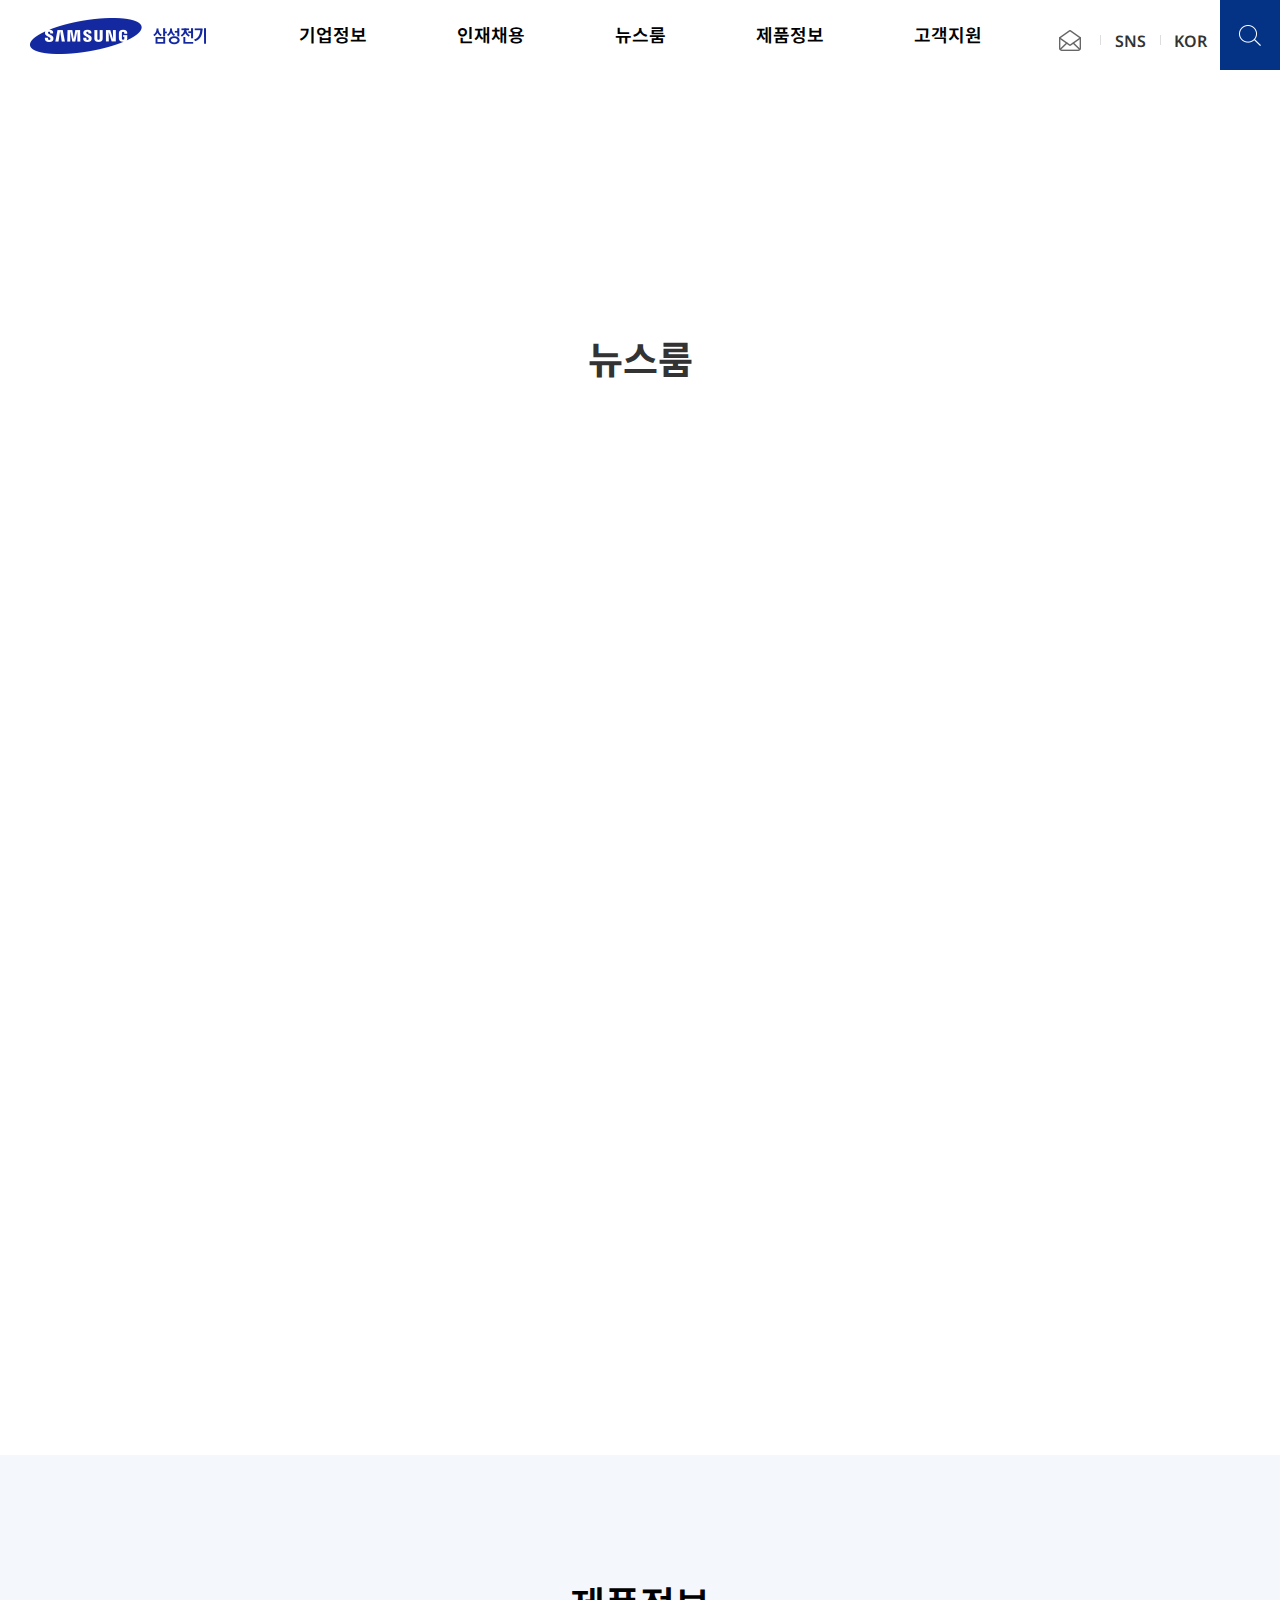
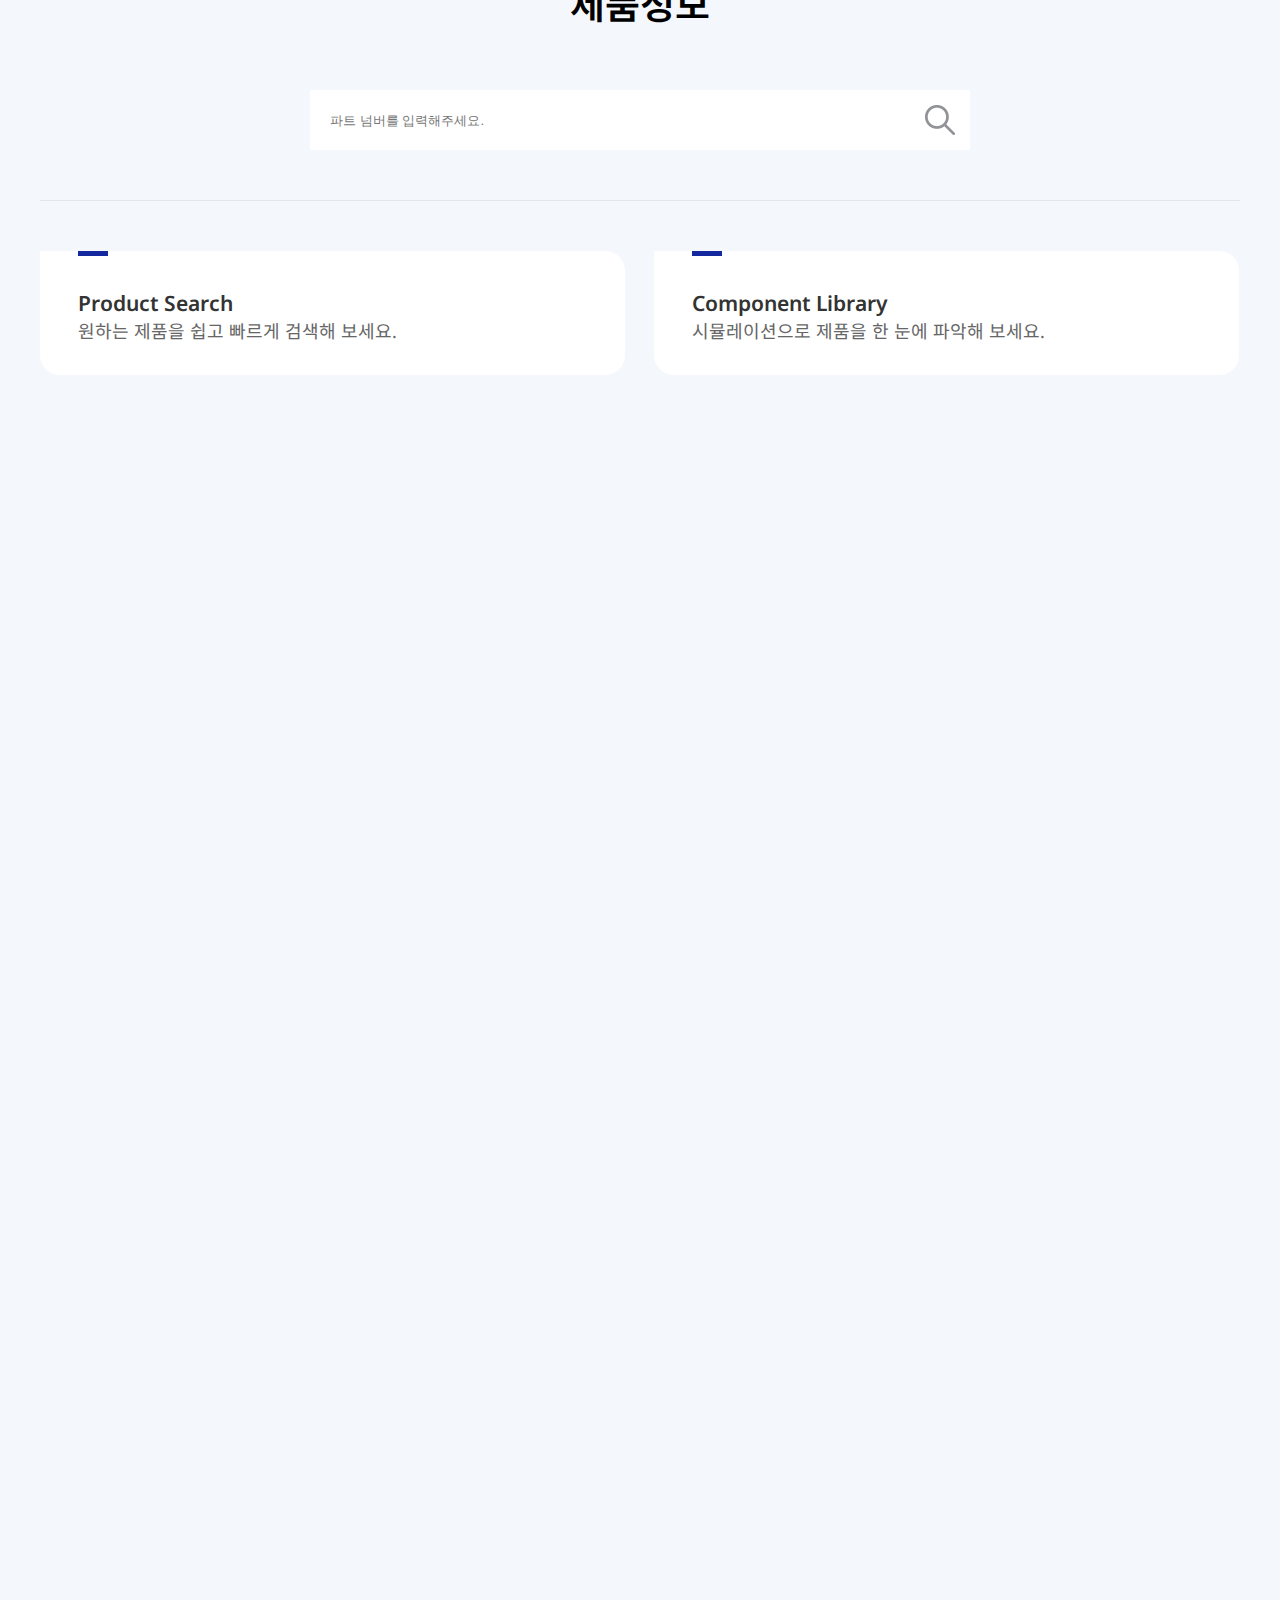
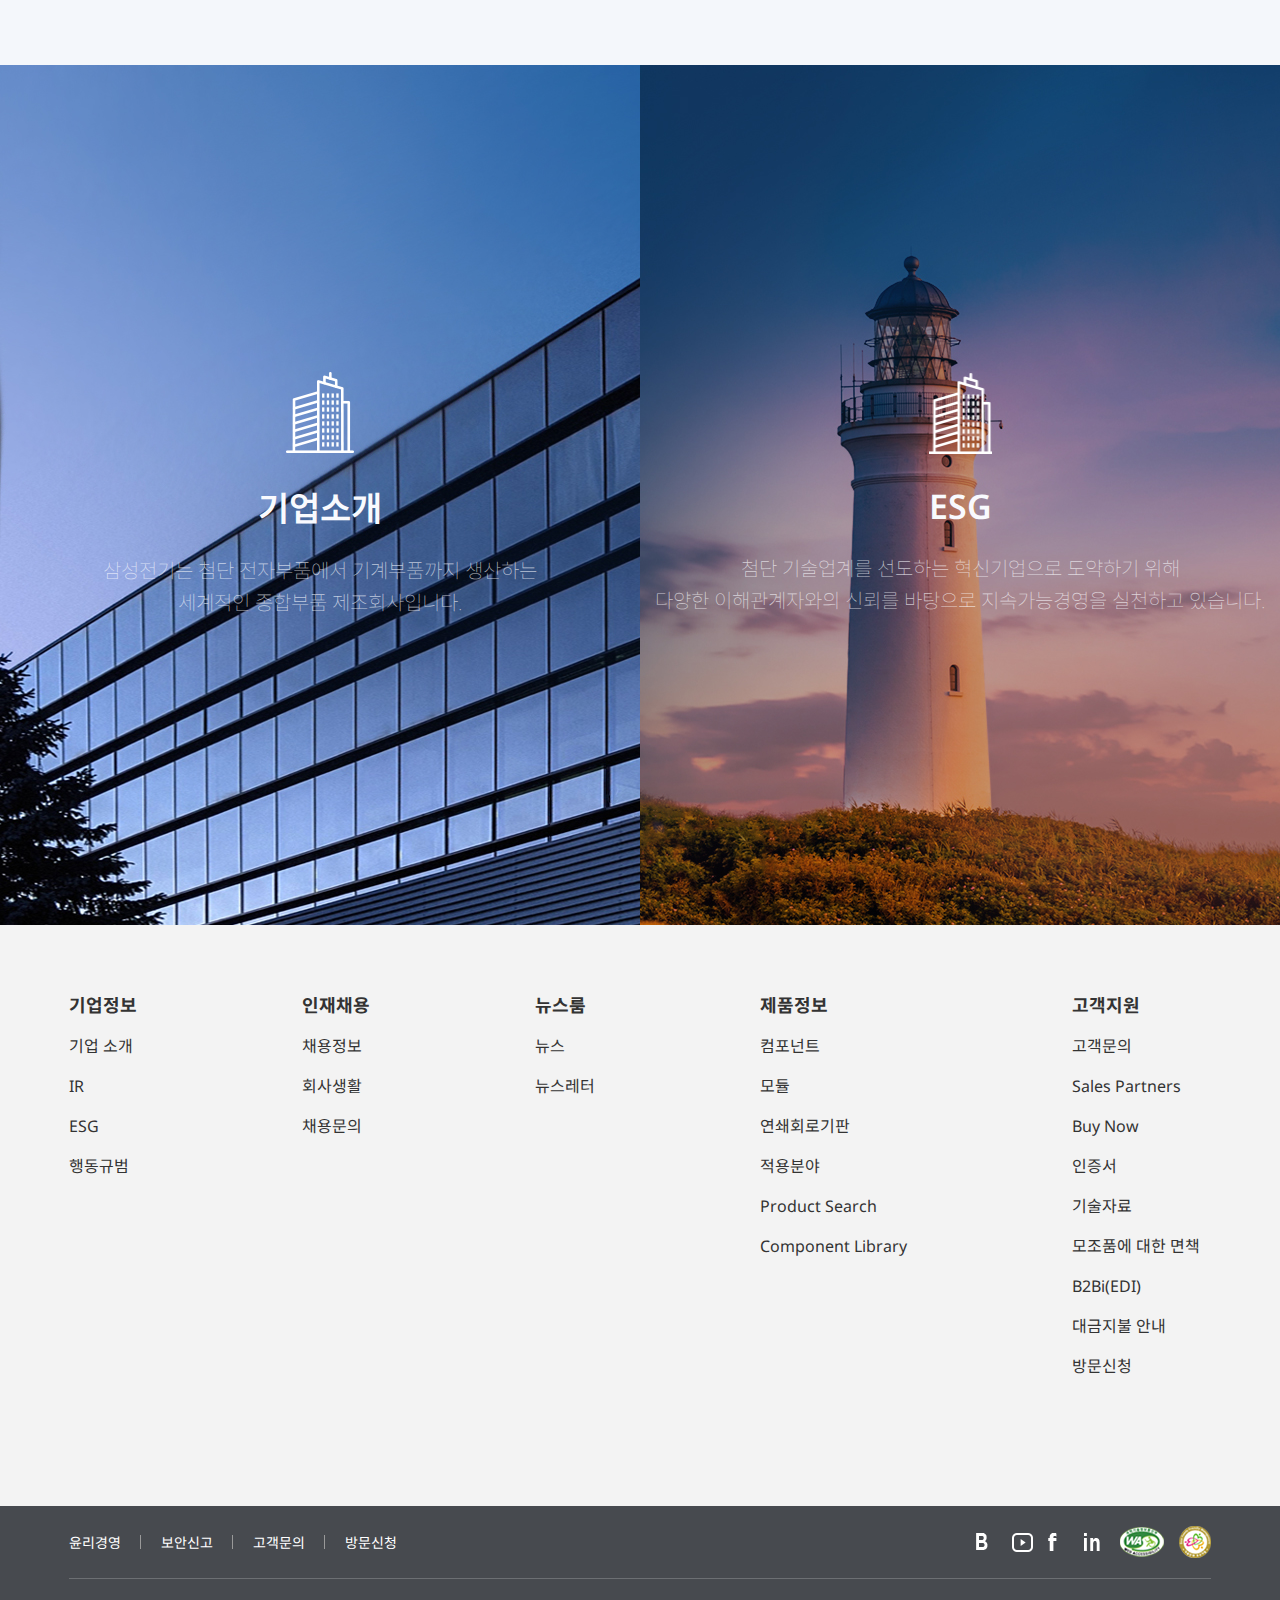
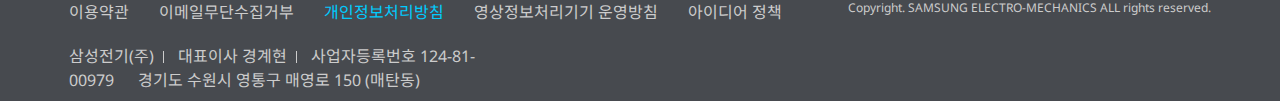
==== index.html @ fee3d800 "first commit" ====
<!DOCTYPE html>
<html lang="en">

<head>
  <meta charset="UTF-8" />
  <meta http-equiv="X-UA-Compatible" content="IE=edge" />
  <meta name="viewport" content="width=device-width, initial-scale=1.0" />
  <meta name="description" content="삼성전기 클론코딩" />
  <meta name="keywords" content="클론코딩한 삼성전기 회사 홈페이지, html,css,js를 사용하여 제작" />
  <meta name="author" content="이상현" />
  <title>삼성전기</title>
  <link rel="stylesheet" href="css/import.css" />
  <link rel="stylesheet" href="css/main.css" />

  <script defer src="js/main.js"></script>
</head>

<body>
  <!-- 본문바로가기 -->
  <div id="skipNavi"><a href="#container">본문바로가기</a></div>
  <!-- //본문바로가기 -->

  <!-- wrap -->
  <div id="wrap">
    <!-- header -->
    <header id="header">
      <!-- header_wrap, w:100% -->

    </header>
    <!-- //통합검색 -->
    <!-- //header -->
    <!-- main_visual -->
    <div class="main_visual">
      <h2 class="blind">메인 배너</h2>
      <ul class="slide_wrap">
        <li class="slide active">
          <video autoplay loop poster muted="images/main_video_thum1.jpg">
            <source src="video/main_video.mp4" type="video/mp4" />
          </video>
          <p>
            더 앞선 기술로<br />
            더 나은 세상을 열어갑니다<br />
            Small moves the world
          </p>
        </li>
      </ul>
    </div>
    <!-- //main_visual -->
    <!-- container -->
    <div id="container">
      <!-- content1 -->
      <div class="content1">
        <div class="content1_inner">
          <h2>뉴스룸</h2>
          <ul>
            <li>
              <a href="#">
                <div class="news_image">
                  <img src="images/imageView (1).png" alt="4월 뉴스레터 발행">
                </div>
                <div class="news_text">
                  <div class="top_text">
                    <i class="company">기업</i>
                    <span>2023.03.29</span>
                  </div>
                  <p class="bottom_text">
                    4월 뉴스레터 발행
                  </p>
                </div>
              </a>
            </li>

            <li>
              <a href="#">
                <div class="news_image">
                  <img src="images/imageView.jfif" alt="삼성 전기가 개발한 세계 최고 성능 2억 화소급 OIS 카메라 모듈">
                </div>
                <div class="news_text">
                  <div class="top_text">
                    <i class="product">제품</i>
                    <span>2023.03.28</span>
                  </div>
                  <p class="bottom_text">
                    2억화소 OIS카메라 모듈
                  </p>
                </div>
              </a>
            </li>

            <li>
              <a href="#">
                <div class="news_image">
                  <img src="images/imageView.png" alt="카메라모듈로 2023MWC를 유혹하다">
                </div>
                <div class="news_text">
                  <div class="top_text">
                    <i class="company">기업</i>
                    <span>2023.03.24</span>
                  </div>
                  <p class="bottom_text">
                    SEMWC 삼성전기 IN MWC
                  </p>
                </div>
              </a>
            </li>
          </ul>

          <div class="news_letter">
            <h3>뉴스레터</h3>
            <p>삼성전기의 주요 소식들을 신속하게 전해드립니다. </p>
            <div class="btn_wrap">
              <a href="#">뉴스레터 보기</a>
              <a href="#">뉴스레터 구독</a>
            </div>
          </div>

        </div>

        <div class="prhall">
          <a href="#">
            <div class="prhall_wrap">
              <span>OLINE</span>
              <h2>PR HALL</h2>
              <p class="prhall_history">모두에게 가치 있는 경험을 제공하기 위해 노력해온
                <br />
                삼성전기의 역사를 소개합니다.
              </p>

              <p class="prhall_image">
                <img src="images/img_prhall.png" alt="prhall 배경 이미지" />
              </p>
            </div>
          </a>
        </div>

      </div>
      <!-- //content1 -->
      <hr />
      <!-- content2 -->
      <div class="content2">
        <h2>제품정보</h2>
        <div class="content2_inner">
          <div class="product_srch">
            <form action="">
              <legend class="blind">파트넘버 검색</legend>
              <label class="blind" for="srch">파트넘버</label>
              <input type="search" id="product_srch" placeholder="파트 넘버를 입력해주세요.">
              <button></button>
            </form>
          </div>

          <div class="shortcut_wrap">
            <a href="#">
              <dl>
                <dt>Product Search</dt>
                <dd>원하는 제품을 쉽고 빠르게 검색해 보세요.</dd>
              </dl>
            </a>
            <a href="#">
              <dl>
                <dt>Component Library</dt>
                <dd>시뮬레이션으로 제품을 한 눈에 파악해 보세요.</dd>
              </dl>
            </a>
          </div>

          <ul>
            <li>
              <a href="#">
                <div class="product_image">
                  <img src="images/img_prd01.jpg" alt="">
                </div>
                <div class="product_txt">
                  <dl>
                    <dt>컴포넌트</dt>
                    <dd>
                      전자회로에서 신호의 흐름을 조절하는 Passive(수동)
                      <br />
                      부품입니다.
                    </dd>
                  </dl>
                  <span>
                    자세히 보기
                  </span>
                </div>
              </a>
            </li>

            <li>
              <a href="#">
                <div class="product_txt">
                  <dl>
                    <dt>모듈</dt>
                    <dd>
                      복수의 전자부품이나 기계부품 등으로 조립된
                      <br />
                      특정 기능을 가진 장치입니다.
                    </dd>
                  </dl>
                  <span>
                    자세히 보기
                  </span>
                </div>
                <div class="product_image">
                  <img src="images/img_prd02.jpg" alt="">
                </div>
              </a>
            </li>

            <li>
              <a href="#">
                <div class="product_image">
                  <img src="images/img_prd03.jpg" alt="">
                </div>
                <div class="product_txt">
                  <dl>
                    <dt>인쇄회로기판</dt>
                    <dd>
                      반도체, 수동소자 등 각종 전자부품을 상호 연결시켜
                      <br />
                      주는 역할을 합니다.
                    </dd>
                  </dl>
                  <span>
                    자세히 보기
                  </span>
                </div>
              </a>
            </li>
          </ul>
        </div>
      </div>

      <div class="content3">
        <div class="company_info">
          <a href="#">
            <div class="bg_img"></div>
            <dl>
              <dt>기업소개</dt>
              <dd>삼성전기는 첨단 전자부품에서 기계부품까지 생산하는
                <br />
                세계적인 종합부품 제조회사입니다.
            </dl>
          </a>
        </div>
        <div class="ESG">
          <a href="#">
            <div class="bg_img"></div>
            <dl>
              <dt>
                ESG
              </dt>
              <dd>
                첨단 기술업계를 선도하는 혁신기업으로 도약하기 위해
                <br />
                다양한 이해관계자와의 신뢰를 바탕으로 지속가능경영을 실천하고 있습니다.
              </dd>
            </dl>
          </a>
        </div>
      </div>
      <!-- //container -->

      <!-- sitemap -->
      <div class="sitemap">
        <ul>
          <li>
            <a href="#">기업정보</a>
            <ul>
              <li><a href="#">기업 소개</a></li>
              <li><a href="#">IR</a></li>
              <li><a href="#">ESG</a></li>
              <li><a href="#">행동규범</a></li>
            </ul>
          </li>
          <li>
            <a href="#">인재채용</a>
            <ul>
              <li><a href="#">채용정보</a></li>
              <li><a href="#">회사생활</a></li>
              <li><a href="#">채용문의</a></li>
            </ul>
          </li>
          <li>
            <a href="#">뉴스룸</a>
            <ul>
              <li><a href="#">뉴스</a></li>
              <li><a href="#">뉴스레터</a></li>
            </ul>
          </li>
          <li>
            <a href="#">제품정보</a>
            <ul>
              <li><a href="#">컴포넌트</a></li>
              <li><a href="#">모듈</a></li>
              <li><a href="#">연쇄회로기판</a></li>
              <li><a href="#">적용분야</a></li>
              <li><a href="#">Product Search</a></li>
              <li><a href="#">Component Library</a></li>
            </ul>
          </li>
          <li>
            <a href="#">고객지원</a>
            <ul>
              <li><a href="#">고객문의</a></li>
              <li><a href="#">Sales Partners</a></li>
              <li><a href="#">Buy Now</a></li>
              <li><a href="#">인증서</a></li>
              <li><a href="#">기술자료</a></li>
              <li><a href="#">모조품에 대한 면책</a></li>
              <li><a href="#">B2Bi(EDI)</a></li>
              <li><a href="#">대금지불 안내</a></li>
              <li><a href="#">방문신청</a></li>
            </ul>
          </li>
        </ul>
      </div>
      <!-- //sitemap -->
      <hr />

    </div>
    <!-- footer -->
    <footer id="footer">

    </footer>
    <!-- //footer -->
    <!-- //wrap -->
    <hr />

    <script>
      //AJAX의 최신 Fetch API 사용해서
      //html 문서안에서 다른 html문서불러오기
      //자바스크립트 비동기방식으로 async await
      async function fetchHtmlAsText(url) {
        const response = await fetch(url);
        return await response.text();
      }
      async function importPage(target) {
        document.querySelector('#' + target).innerHTML = await fetchHtmlAsText(target + '.html')
      }
      importPage('header');
      importPage('footer');
    </script>


</body>

</html>
---- css/import.css ----
@import url(reset.css);
@import url(header.css);
@import url(footer.css);
---- css/main.css ----
@import url(reset.css);
/* main.css */
@import url('https://fonts.googleapis.com/css2?family=Noto+Sans+KR&display=swap');
/* font-family: 'Noto Sans KR', ''sans-serif */
@import url('https://fonts.googleapis.com/css2?family=Noto+Sans&display=swap');
/* font-family: 'Noto Sans', ''sans-serif */

@import url('https://fonts.googleapis.com/css2?family=Noto+Sans+KR:wght@100&display=swap');


/* common */
body {
  font-size: 16px;
  font-family: 'Noto Sans', 'Noto Sans KR', Helvetica, sans-serif;
  color: #333;
}

a {
  text-decoration: none;
  color: #333;
}

a:hover {
  text-decoration: none;
  color: #333;
}

hr {
  display: none;
}

/* layout */
#wrap {
  width: 100%;
}

.main_visual {
  width: 100%;
  height: auto;
  float: left;
}

#container {
  width: 100%;
  float: left;
}

.content1 {
  width: 100%;
  height: 1235px;
  padding: 120px 0 0 0;
  box-sizing: border-box;
}

.content2 {
  background-color: #f4f7fb;
  padding: 120px 0 180px;
}

.content2::after {
  content: "";
  display: block;
  clear: both;
}


.content3 {
  display: flex;
  width: 100%;
  height: 860px;
  justify-content: space-between;
}

.sitemap {
  width: 100%;
  background: #f3f3f3;
  margin: 0 auto;
}

/* header */
/* 로고 */
h1.logo {
  position: absolute;
  left: 30px;
  top: 18px;
}

h1.logo>a {
  display: block;
  width: 176px;
  height: 36px;
  background: url(../images/logo.png) no-repeat 0 0;
  text-indent: -9999px;
  overflow: hidden;
}


/* main_visual */
ul.slide_wrap {
  width: 100%;
  min-width: 830px;
}

li.slide {
  z-index: 1;
  width: 100%;
}

li.slide>video {
  width: 100%;
  object-fit: cover;
}

li.slide>p {
  position: absolute;
  left: 10.2%;
  top: 50%;
  transform: translateY(-50%);
  font-size: 52px;
  color: #fff;
  text-align: center;
  line-height: 50px;
  font-weight: 400;
}

/* container */
/* -----------------------------------content1------------------------------ */
.content1>.content1_inner {
  position: relative;
  max-width: 1200px;
  margin: 0 auto;
  padding-bottom: 120px;
}

.content1>.content1_inner>h2 {
  margin-bottom: 60px;
  font-size: 38px;
  font-weight: bold;
  text-align: center;
  line-height: 1;
}

.content1>.content1_inner>ul {
  display: flex;
  width: 100%;
  justify-content: space-between;
  align-items: center;
  margin-bottom: 85px;
  transform: translateY(50%);
  opacity: 0;
  transition: all 0.5s linear 0s;
}

.content1>.content1_inner>ul.on {
  transform: translateY(0%);
  opacity: 1;
}

.content1>.content1_inner>ul>li {
  width: 360px;
  height: 340px;
  border-bottom: 3px solid transparent;
  box-shadow: 25px 20px 35px transparent;
  transition: all 0.3s ease-in-out 0s;
}

.content1>.content1_inner>ul>li:hover {
  border-bottom: 3px solid #043285;
  box-shadow: 25px 20px 35px rgb(4 50 133 / 10%);
}

.content1>.content1_inner>ul>li>a,
.content1>.content1_inner>ul>li>a>.news_image,
.content1>.content1_inner>ul>li>a>.news_image img {
  width: 100%;
  height: 203px;
}

.news_text {
  width: 100%;
  padding: 15px 20px;
  box-sizing: border-box;
}

.top_text {
  font-size: 16px;
}

.top_text>i {
  position: relative;
  padding-right: 10px;
  margin-right: 6px;
  font-style: normal;
  font-weight: 600;
}

.top_text>i::after {
  content: "";
  position: absolute;
  top: 50%;
  right: 0;
  transform: translateY(-50%);
  display: block;
  width: 2px;
  height: 15px;
  background: #ccc;
}

.top_text>i.company {
  color: #003399;
}

.top_text>i.product {
  color: #327f2e;
}

.top_text>span {
  color: #999;
}

p.bottom_text {
  line-height: 1.3;
  text-overflow: ellipsis;
  font-size: 23px;
  word-break: break-all;
  margin-top: 10px;
  font-weight: bold;
}

.news_letter {
  width: 100%;
  height: 180px;
  background: #f4f7fb url(../images/bg_newsletter.jpg) no-repeat 35px 40px;
  padding: 50px 0 0 230px;
  box-sizing: border-box;
  transform: translateY(50%);
  opacity: 0;
  transition: all 0.5s linear 0s;
}

.news_letter.on {
  transform: translateY(0%);
  opacity: 1;
}

.news_letter h3 {
  font-size: 28px;
  font-weight: 600;
  color: #000;
}

.news_letter p {
  font-size: 18px;
  color: #666;
  display: inline-block;
  vertical-align: middle;
}

.btn_wrap {
  display: inline-block;
  margin-left: 115px;
}

.btn_wrap a {
  position: relative;
  display: inline-block;
  width: 160px;
  height: 45px;
  background-color: #fff;
  line-height: 45px;
  text-align: center;
  color: #666;
}

.btn_wrap a::after {
  content: "";
  position: absolute;
  top: 50%;
  right: 15px;
  transform: translateY(-50%);
  display: block;
  width: 5px;
  height: 9px;
  background: url(../images/btn_arrow_ico_g.png) no-repeat 0 0;
}

.btn_wrap a:first-of-type {
  margin-right: 15px;
}

.prhall {
  position: relative;
  width: 100%;
  height: 290px;
  background: url(../images/bg_prhall.jpg) no-repeat 0 0;
  background-size: cover;
  overflow: hidden;
  transform: translateY(50%);
  opacity: 0;
  transition: all 0.5s linear 0s;
}

.prhall.on {
  transform: translateY(0%);
  opacity: 1;
}

.prhall a {
  display: block;
  width: 100%;
  height: 100%;
  padding-top: 100px;
  box-sizing: border-box;

}

.prhall>a>.prhall_wrap {
  width: 1200px;
  margin: 0 auto;
}

.prhall>a>.prhall_wrap>span {
  display: block;
  width: 100%;
  font-size: 22px;
  letter-spacing: 2px;
  font-weight: 600;
  color: rgba(255, 255, 255, 0.7);
}

.prhall>a>.prhall_wrap>h2 {
  display: inline-block;
  vertical-align: middle;
  font-size: 64px;
  letter-spacing: 2px;
  color: #fff;
  line-height: 1;
  margin-right: 10px;
}

.prhall>a>.prhall_wrap>.prhall_history {
  position: relative;
  display: inline-block;
  vertical-align: middle;
  padding-left: 250px;
  font-size: 18px;
  color: rgba(255, 255, 255, 0.7);
}

.prhall>a>.prhall_wrap>.prhall_history::before {
  content: "";
  position: absolute;
  top: 50%;
  left: 0;
  transform: translateY(-50%);
  width: 230px;
  height: 1px;
  background: #ccc;
}

.prhall>a>.prhall_wrap>.prhall_image {
  width: 45%;
  position: absolute;
  top: 0;
  right: 0;
}

.prhall>a>.prhall_wrap>.prhall_image>img {

  transform: translateY(20%);
  opacity: 0;
  transition: all 0.5s linear 0.3s;
}

.prhall>a>.prhall_wrap>.prhall_image>img.on {
  transform: translateY(0%);
  opacity: 1;
}

/* content2 */
.content2>h2 {
  width: 100%;
  text-align: center;
  margin-bottom: 60px;
  font-size: 38px;
  font-weight: 600;
  color: #000;
}

.content2_inner {
  position: relative;
  width: 1200px;
  margin: 0 auto;
}

.content2_inner>.product_srch {
  display: flex;
  justify-content: center;
  width: 100%;

}

.content2_inner>.product_srch>form {
  position: relative;
  width: 660px;
  height: 60px;
}

.content2_inner>.product_srch>form>input {
  width: 600px;
  height: 60px;
  padding: 0 20px;
  outline: none;
  border: none;
}

.content2_inner>.product_srch>form>button {
  text-indent: -9999px;
  font-size: 0;
  position: absolute;
  top: 0;
  right: 0;
  width: 60px;
  height: 60px;
  cursor: pointer;
  background: #fff url(../images/ico_search.png) no-repeat center;
  outline: none;
  border: none;
}

.shortcut_wrap {
  padding-top: 50px;
  margin-top: 50px;
  border-top: 1px solid #e4e6ea;
}

.shortcut_wrap:after {
  content: "";
  display: block;
  clear: both;
}

.shortcut_wrap>a {
  position: relative;
  display: block;
  float: left;
  width: 585px;
  height: 124px;
  padding: 38px 0 0 38px;
  box-sizing: border-box;
  background-color: #fff;
  border-radius: 0 20px 20px 20px;
}

.shortcut_wrap>a:nth-of-type(1) {
  margin-right: 29px;
}

.shortcut_wrap>a::before {
  content: "";
  position: absolute;
  top: 0;
  left: 38px;
  display: block;
  background: #1428a0;
  width: 30px;
  height: 5px;
}

.shortcut_wrap>a dt {
  font-size: 21px;
  font-weight: 600;
  color: #333;
}

.shortcut_wrap>a dd {
  font-size: 18px;
  color: #666;
}

.content2_inner>ul {
  width: 100%;
  margin-top: 60px;
}

.content2_inner>ul li {
  width: 100%;
  height: 350px;
}

.content2_inner>ul li>a {
  display: block;
}

.product_image,
.product_txt {
  width: 50%;
  height: 100%;
  float: left;
  overflow: hidden;
}

.product_image {
  position: relative;
  transition: all 0.5s linear 0s;
}

.product_image img {
  transition: all 0.3s linear 0s;
}

.product_txt {
  padding: 55px 0 0 60px;
  box-sizing: border-box;
  transition: all 0.5s linear 0.3s;
}

.content2_inner>ul li:nth-of-type(odd) .product_image {
  opacity: 0;
  transform: translate(-50%);
}

.content2_inner>ul li:nth-of-type(odd) .product_txt {
  opacity: 0;
}


.content2_inner>ul li:nth-of-type(odd).on .product_image {
  opacity: 1;
  transform: translate(0%);
}

.content2_inner>ul li:nth-of-type(odd).on .product_txt {
  opacity: 1;
}

.content2_inner>ul li:nth-of-type(even) .product_image {
  opacity: 0;
  transform: translate(50%);
}

.content2_inner>ul li:nth-of-type(even) .product_txt {
  opacity: 0;
}

.content2_inner>ul li:nth-of-type(even).on .product_image {
  opacity: 1;
  transform: translate(0%);
}

.content2_inner>ul li:nth-of-type(even).on .product_txt {
  opacity: 1;
}

.product_txt dt {
  font-size: 28px;
  padding-top: 60px;
  font-weight: 600;
}

.product_txt dd {
  font-size: 18px;
  line-height: 1.55;
  color: #666;
}

.content2_inner>ul>li:nth-child(1) .product_txt dt {
  background: url(../images/ico_prd01.png) no-repeat 0 0;
}

.content2_inner>ul>li:nth-child(2) .product_txt dt {
  background: url(../images/ico_prd02.png) no-repeat 0 0;
}

.content2_inner>ul>li:nth-child(3) .product_txt dt {
  background: url(../images/ico_prd03.png) no-repeat 0 0;
}

.product_txt span {
  display: block;
  width: 160px;
  height: 45px;
  line-height: 45px;
  margin-top: 40px;
  text-align: center;
  background-color: #fff;
  color: #333;
  transition: all 0.3s linear 0s;
}

.content2_inner>ul li:hover img {
  transform: scale(1.2);
}

.content2_inner>ul li:hover span {
  background-color: #043285;
  color: #fff;
}

.content3>div {
  width: 50%;
  height: 100%;
  overflow: hidden;
}

.content3>div>a {
  position: relative;
  display: block;
  width: 100%;
  height: 100%;
}

.content3>div>a::after {
  content: "";
  opacity: 0;
  position: absolute;
  top: 0;
  left: 0;
  display: block;
  width: 100%;
  height: 100%;
  background: #000;
  transition: all 0.3s linear 0s;
}


.content3>div>a>.bg_img {
  position: absolute;
  width: 100%;
  height: 100%;
  transition: all 0.3s linear 0s;
}

.content3>div:nth-of-type(1)>a>.bg_img {
  background: url(../images/img_company01.jpg) no-repeat 0 0;
  background-size: cover;
}

.content3>div:nth-of-type(2)>a>.bg_img {
  background: url(../images/img_company02.jpg) no-repeat 0 0;
  background-size: cover;
}

.content3>div:hover .bg_img {
  transform: scale(1.1);
}

.content3>div>a:hover:after {
  opacity: 0.3;
}

.content3>div>a>dl {
  z-index: 5;
  position: relative;
  display: flex;
  flex-direction: column;
  justify-content: center;
  align-items: center;
  width: 100%;
  height: 100%;
}

.content3>div>a>dl>dt {
  color: #f9fafe;
  font-size: 34px;
  font-weight: 600;
  padding-top: 110px;
}

.content3>.company_info>a>dl>dt {
  background: url(../images/ico_company01.png) no-repeat center top;
}

.content3>.ESG>a>dl>dt {
  background: url(../images/ico_company01.png) no-repeat center top;
}

.content3>div>a>dl>dd {
  font-size: 20px;
  color: rgba(249, 250, 254, .7);
  line-height: 1.6;
  margin-top: 24px;
  text-align: center;
  font-weight: 100;
}

/* sitemap */

.sitemap>ul {
  width: 1142px;
  margin: 0 auto;
  padding: 60px 0 120px;
}

.sitemap>ul::after {
  content: "";
  display: block;
  clear: both;
}

.sitemap>ul>li {
  float: left;
  margin-right: 165px;
  line-height: 40px;
}

.sitemap>ul>li:last-child {
  margin-right: 0;
}

.sitemap>ul>li>a {
  color: #333;
  font-size: 18px;
  font-weight: bold;
}
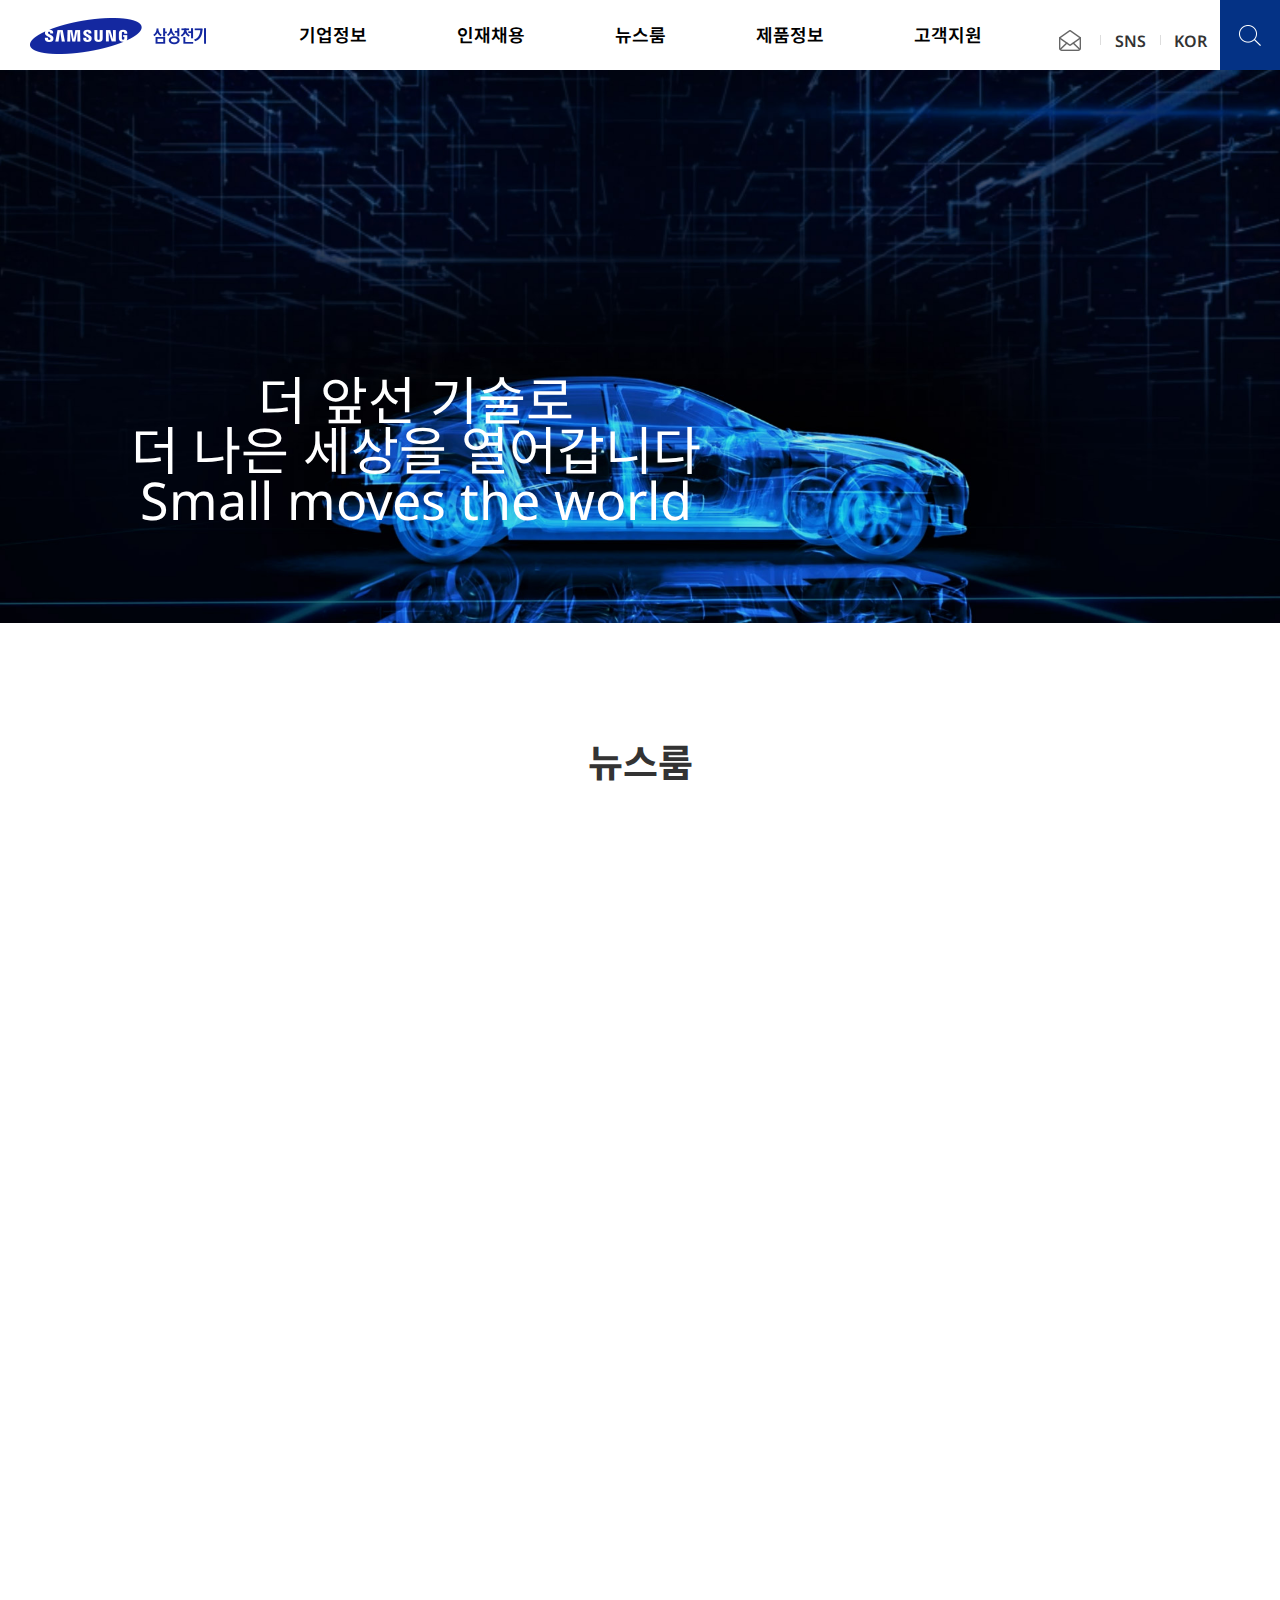
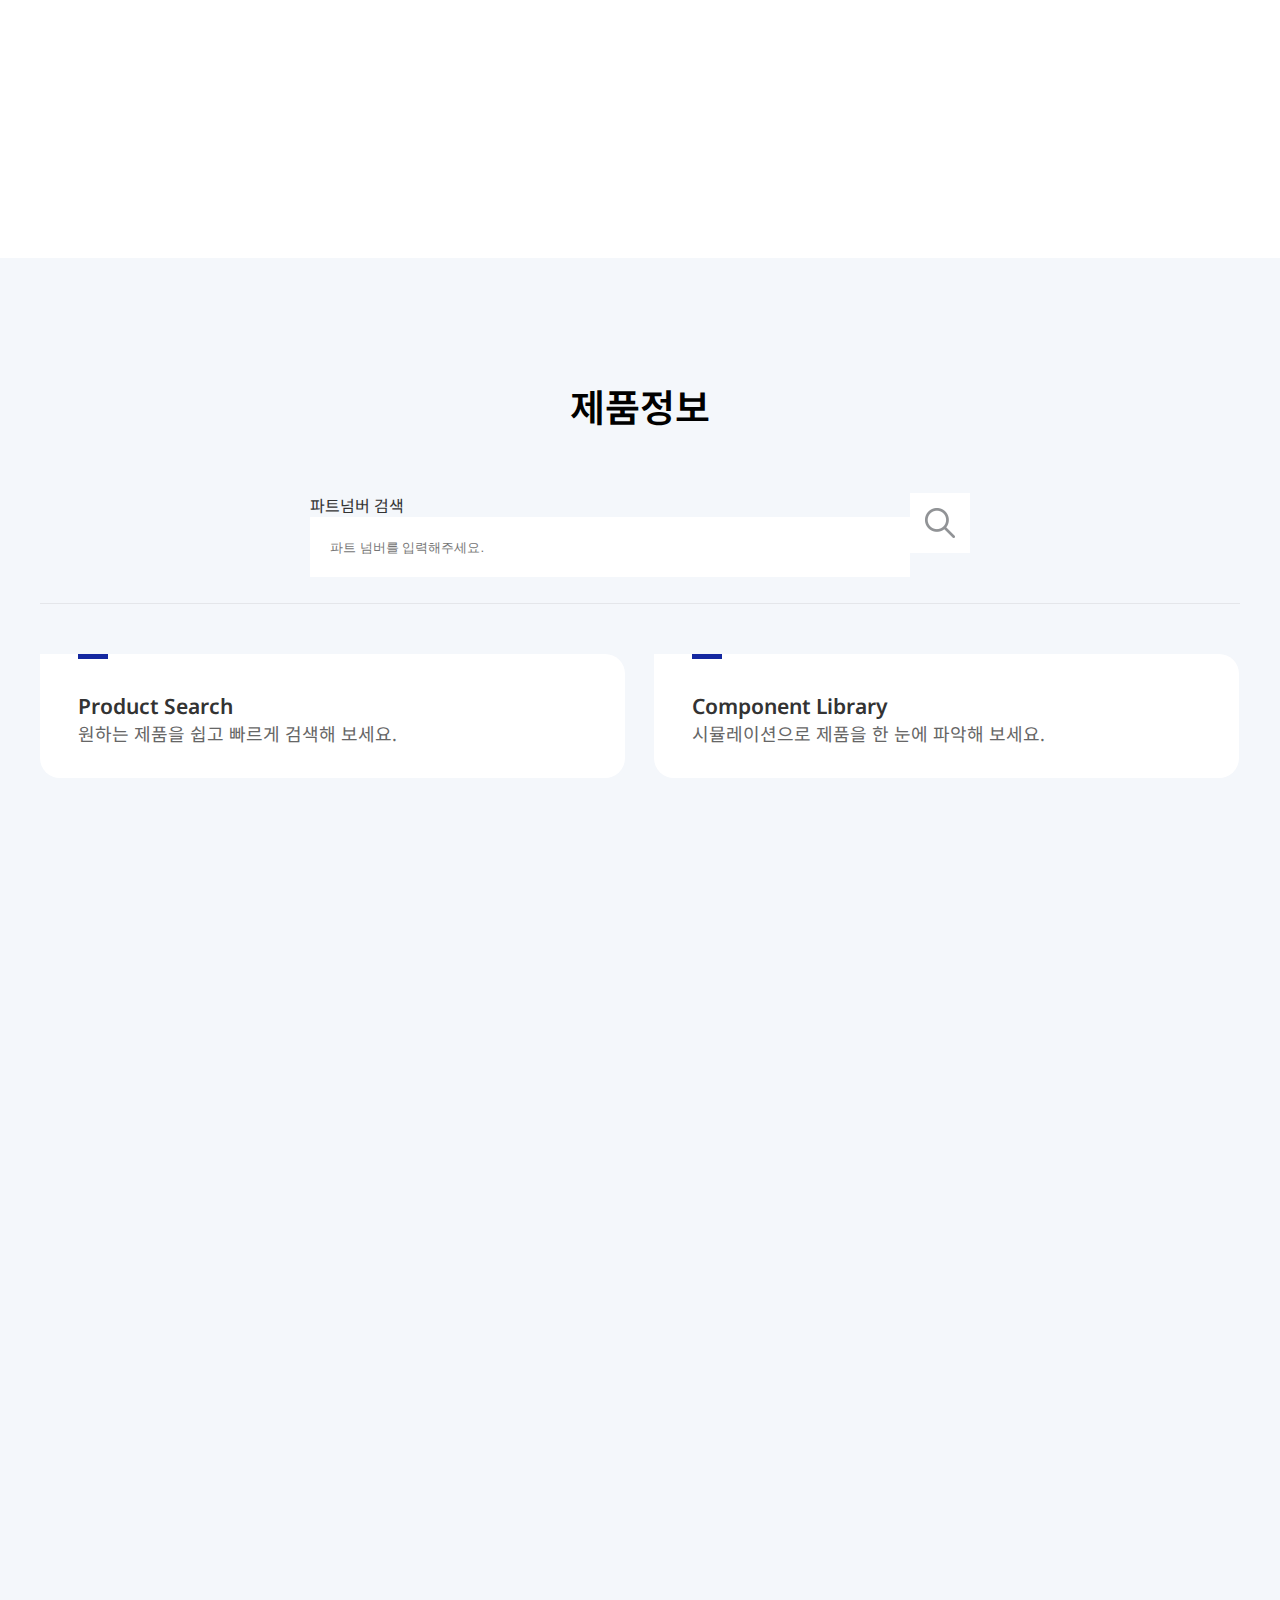
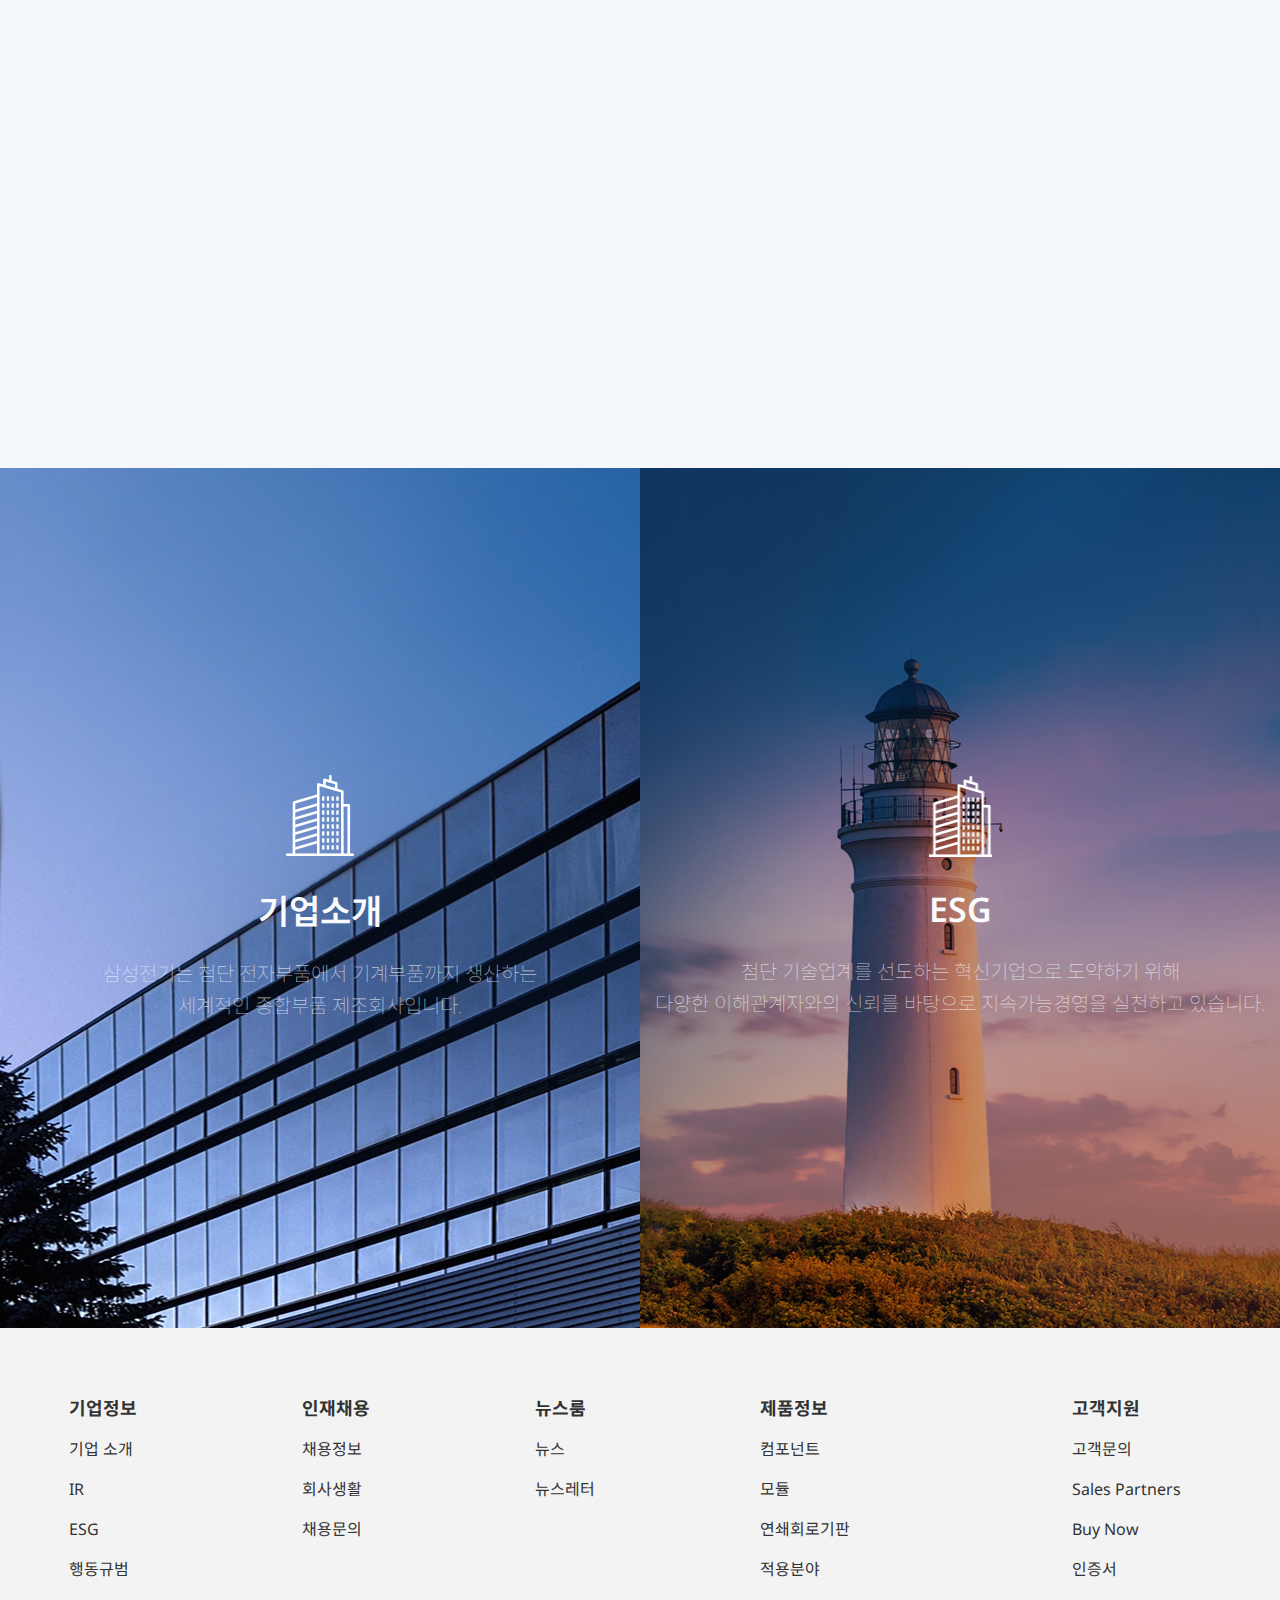
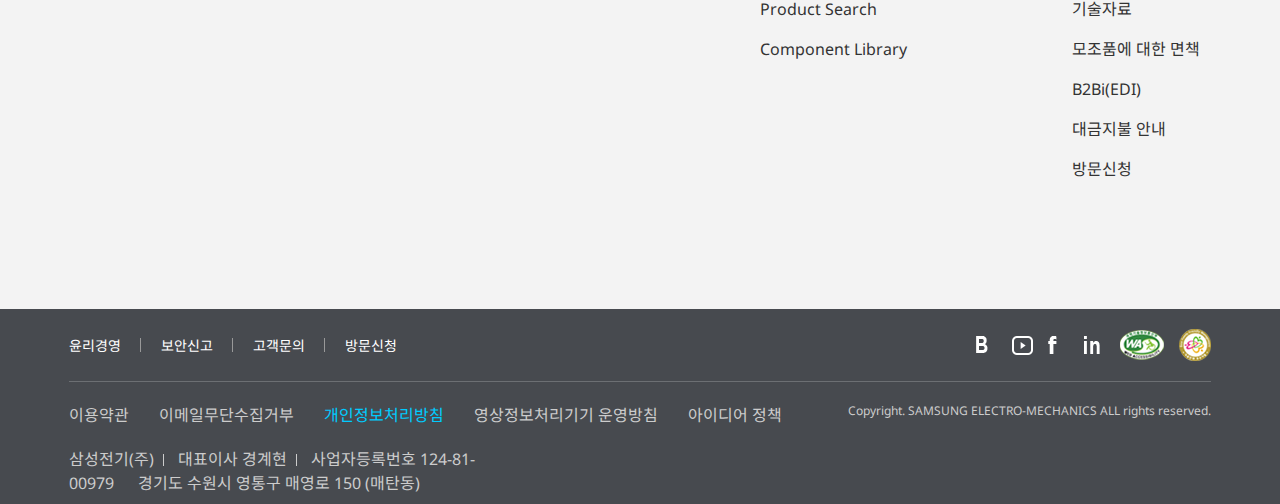
==== commit 6e57e546: "first fix" ====
--- a/index.html
+++ b/index.html
@@ -34,7 +34,7 @@
       <h2 class="blind">메인 배너</h2>
       <ul class="slide_wrap">
         <li class="slide active">
-          <video autoplay loop poster muted="images/main_video_thum1.jpg">
+          <video autoplay loop poster="images/main_video_thum1.jpg" muted>
             <source src="video/main_video.mp4" type="video/mp4" />
           </video>
           <p>
@@ -56,7 +56,7 @@
             <li>
               <a href="#">
                 <div class="news_image">
-                  <img src="images/imageView (1).png" alt="4월 뉴스레터 발행">
+                  <img src="images/imageView(1).png" alt="4월 뉴스레터 발행">
                 </div>
                 <div class="news_text">
                   <div class="top_text">
@@ -141,9 +141,9 @@
         <h2>제품정보</h2>
         <div class="content2_inner">
           <div class="product_srch">
-            <form action="">
-              <legend class="blind">파트넘버 검색</legend>
-              <label class="blind" for="srch">파트넘버</label>
+            <form action="post">
+              <legend>파트넘버 검색</legend>
+              <label class="blind" for="product_srch">파트넘버</label>
               <input type="search" id="product_srch" placeholder="파트 넘버를 입력해주세요.">
               <button></button>
             </form>
@@ -326,21 +326,21 @@
     <!-- //footer -->
     <!-- //wrap -->
     <hr />
-
-    <script>
-      //AJAX의 최신 Fetch API 사용해서
-      //html 문서안에서 다른 html문서불러오기
-      //자바스크립트 비동기방식으로 async await
-      async function fetchHtmlAsText(url) {
-        const response = await fetch(url);
-        return await response.text();
-      }
-      async function importPage(target) {
-        document.querySelector('#' + target).innerHTML = await fetchHtmlAsText(target + '.html')
-      }
-      importPage('header');
-      importPage('footer');
-    </script>
+  </div>
+  <script>
+    //AJAX의 최신 Fetch API 사용해서
+    //html 문서안에서 다른 html문서불러오기
+    //자바스크립트 비동기방식으로 async await
+    async function fetchHtmlAsText(url) {
+      const response = await fetch(url);
+      return await response.text();
+    }
+    async function importPage(target) {
+      document.querySelector('#' + target).innerHTML = await fetchHtmlAsText(target + '.html')
+    }
+    importPage('header');
+    importPage('footer');
+  </script>
 
 
 </body>
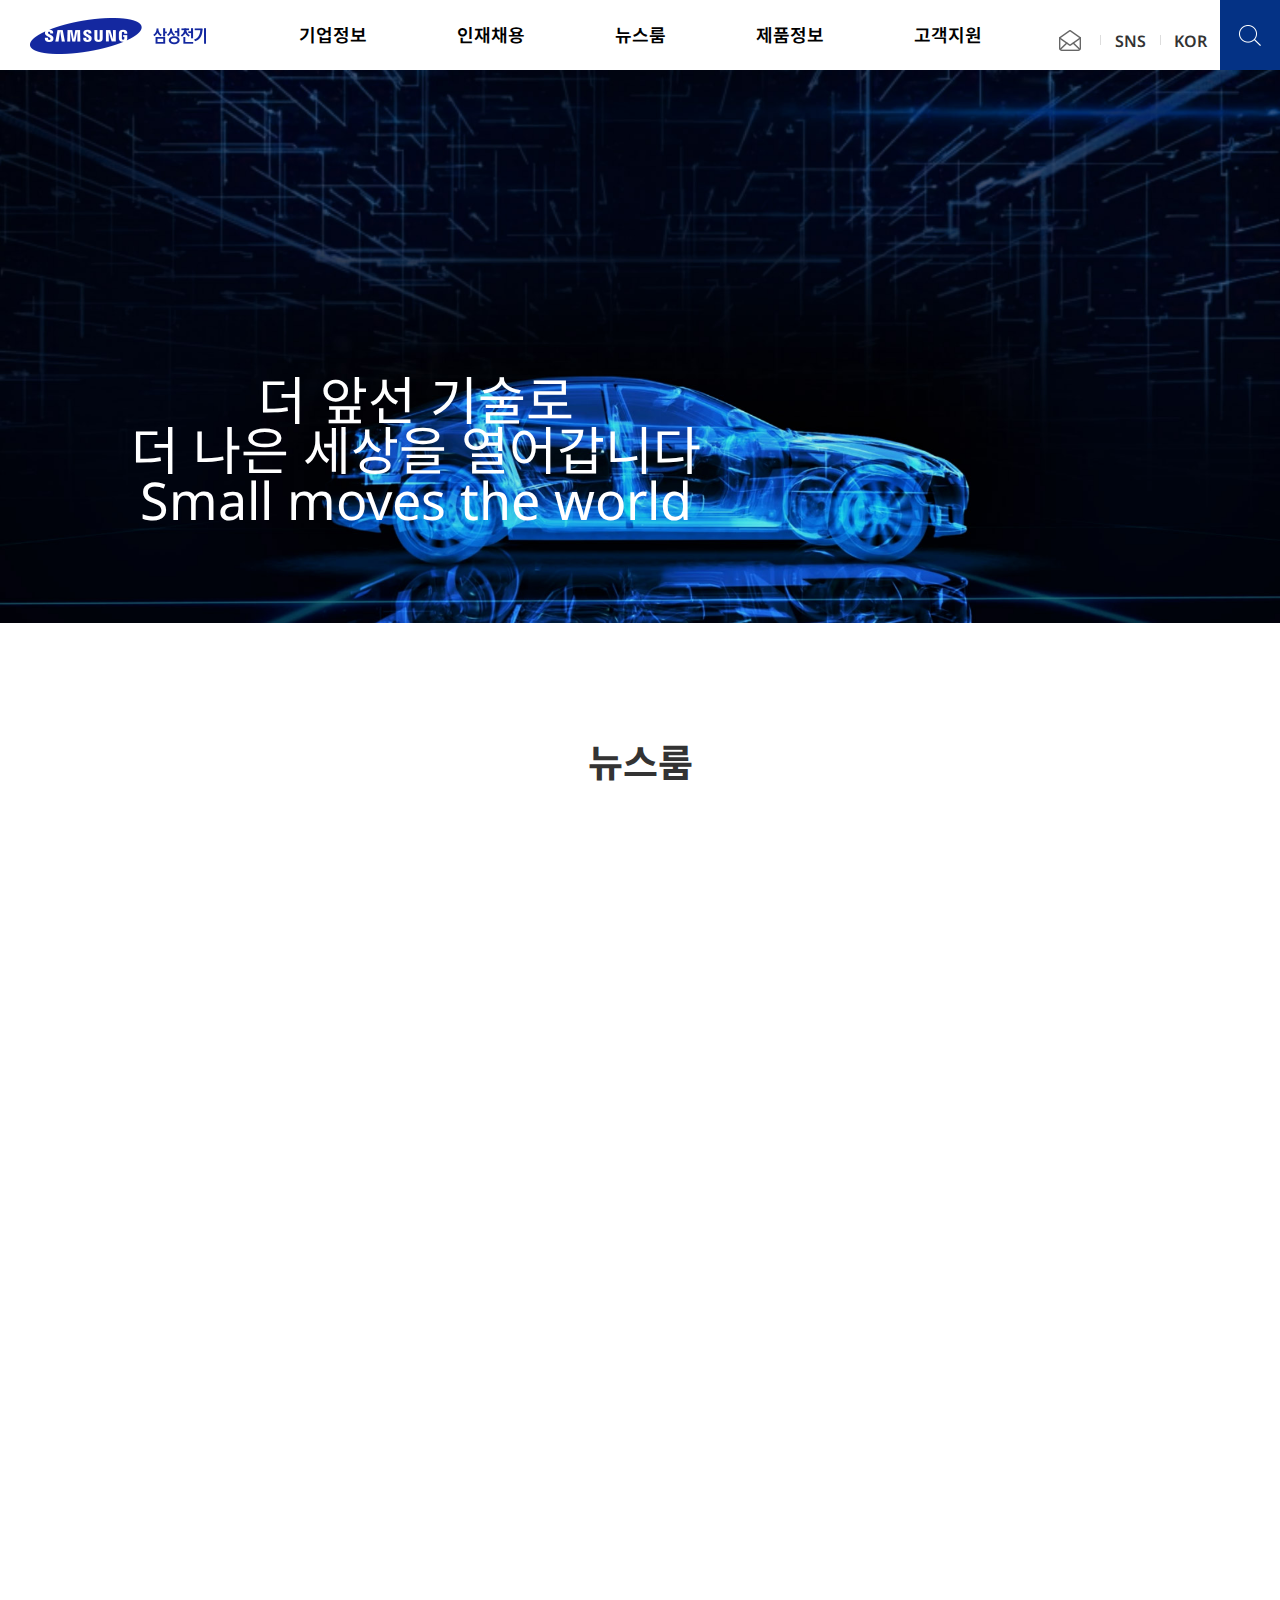
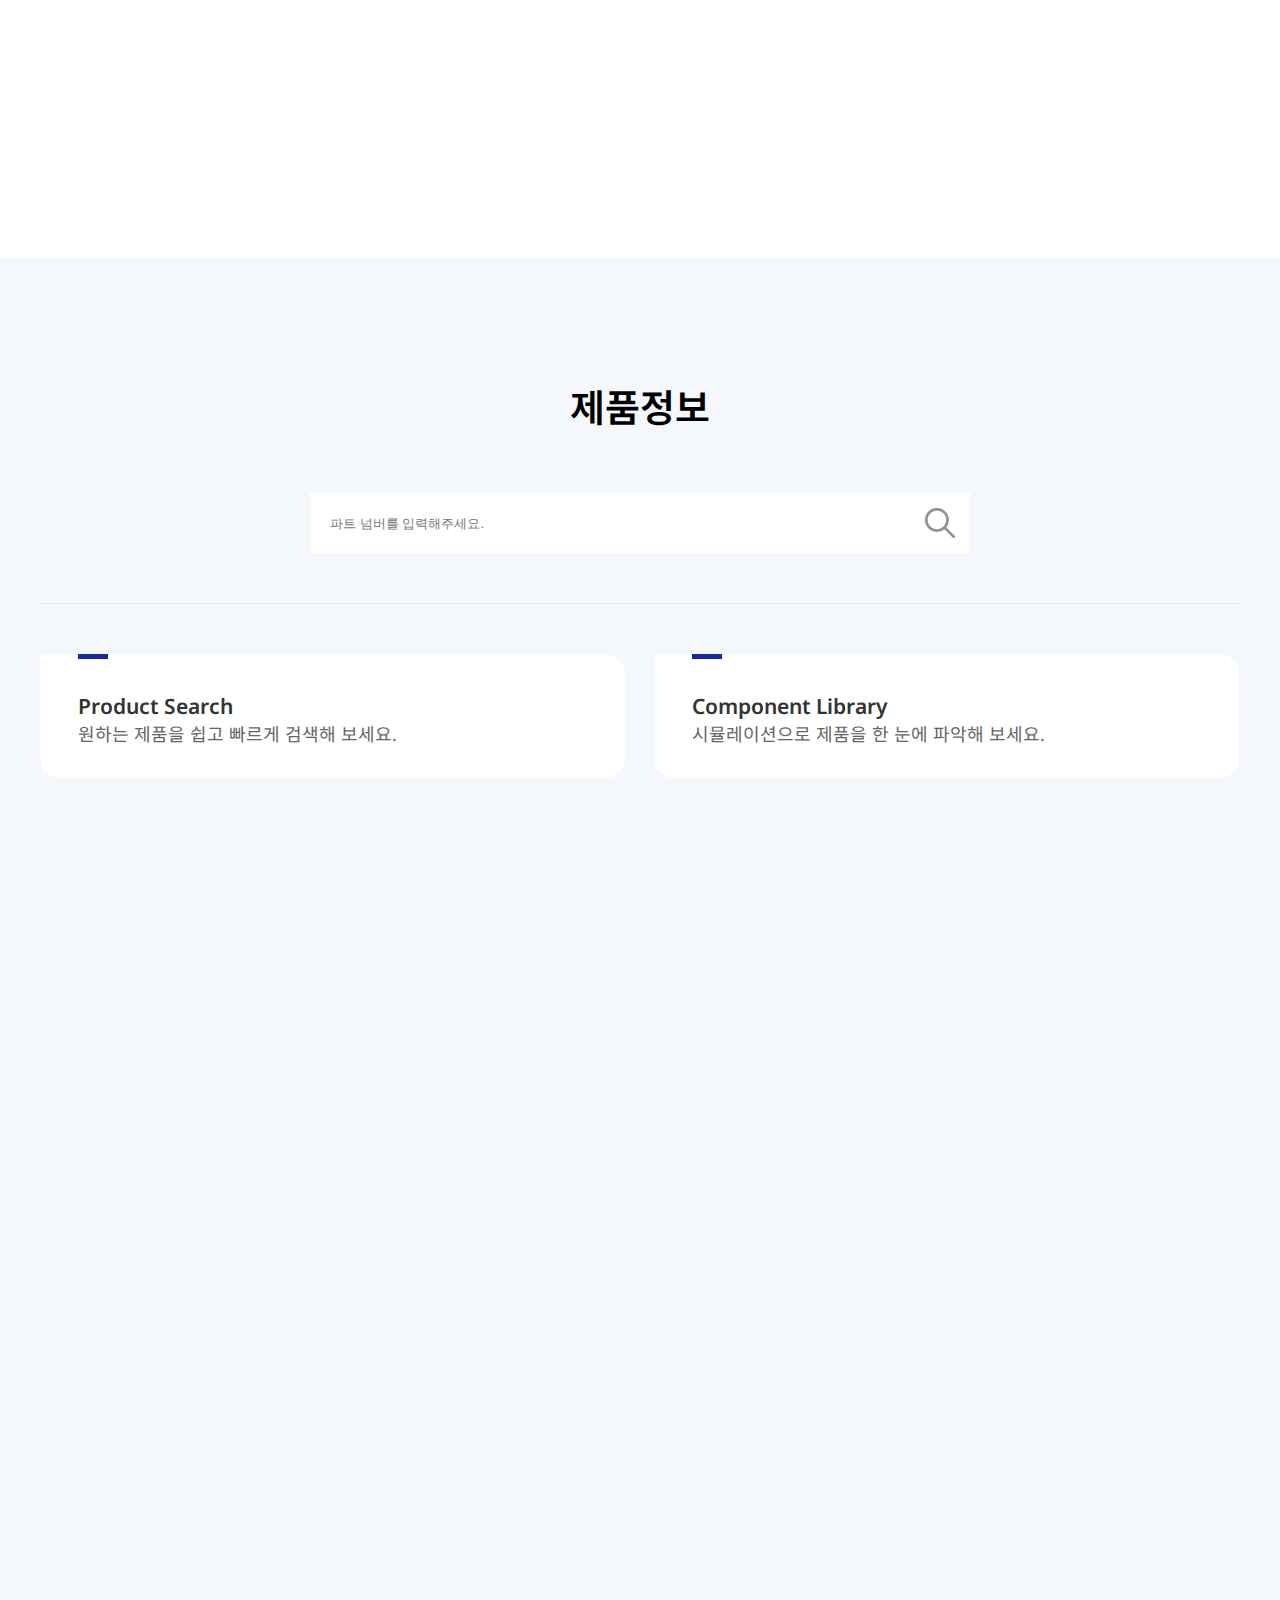
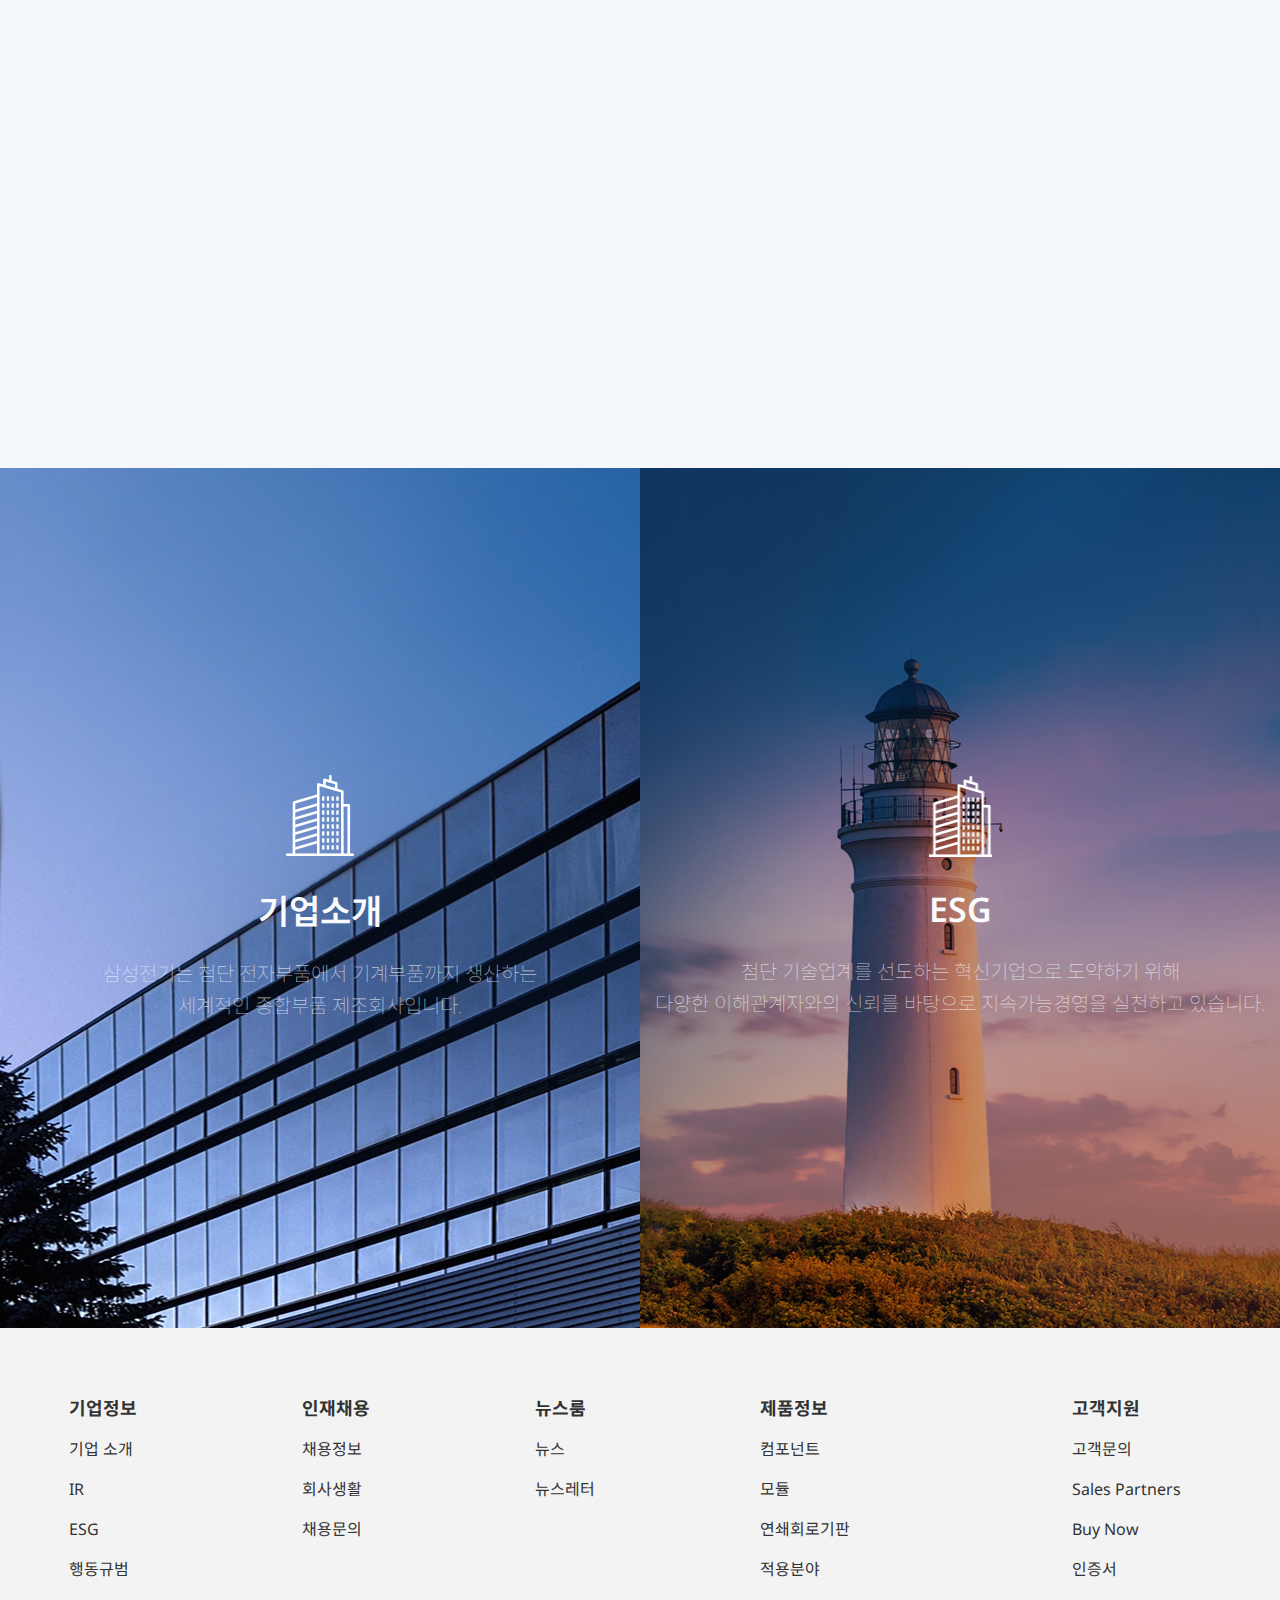
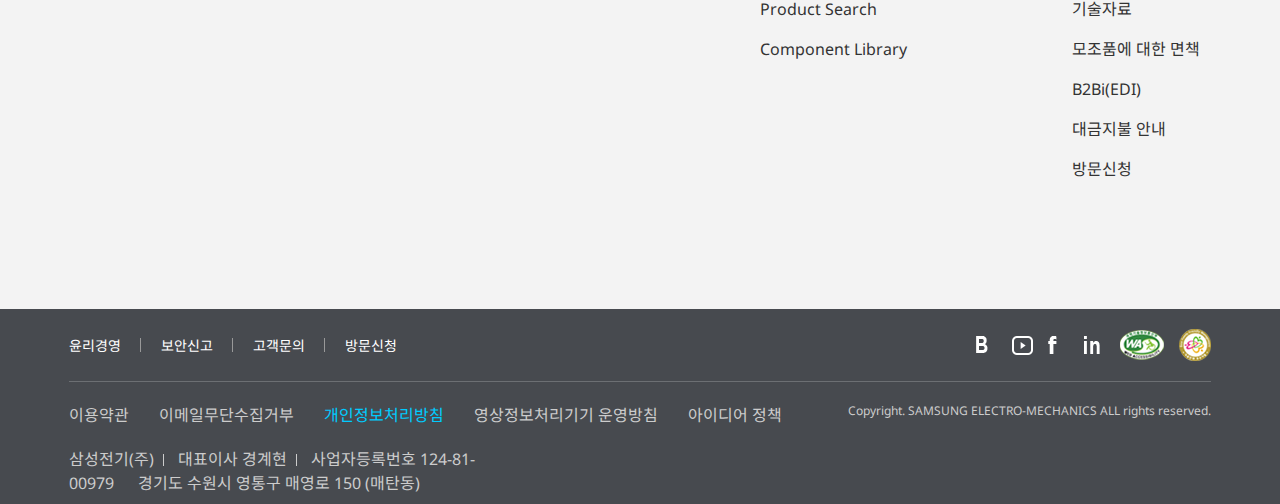
==== commit 06e6e6ab: "second fix" ====
--- a/index.html
+++ b/index.html
@@ -142,7 +142,6 @@
         <div class="content2_inner">
           <div class="product_srch">
             <form action="post">
-              <legend>파트넘버 검색</legend>
               <label class="blind" for="product_srch">파트넘버</label>
               <input type="search" id="product_srch" placeholder="파트 넘버를 입력해주세요.">
               <button></button>
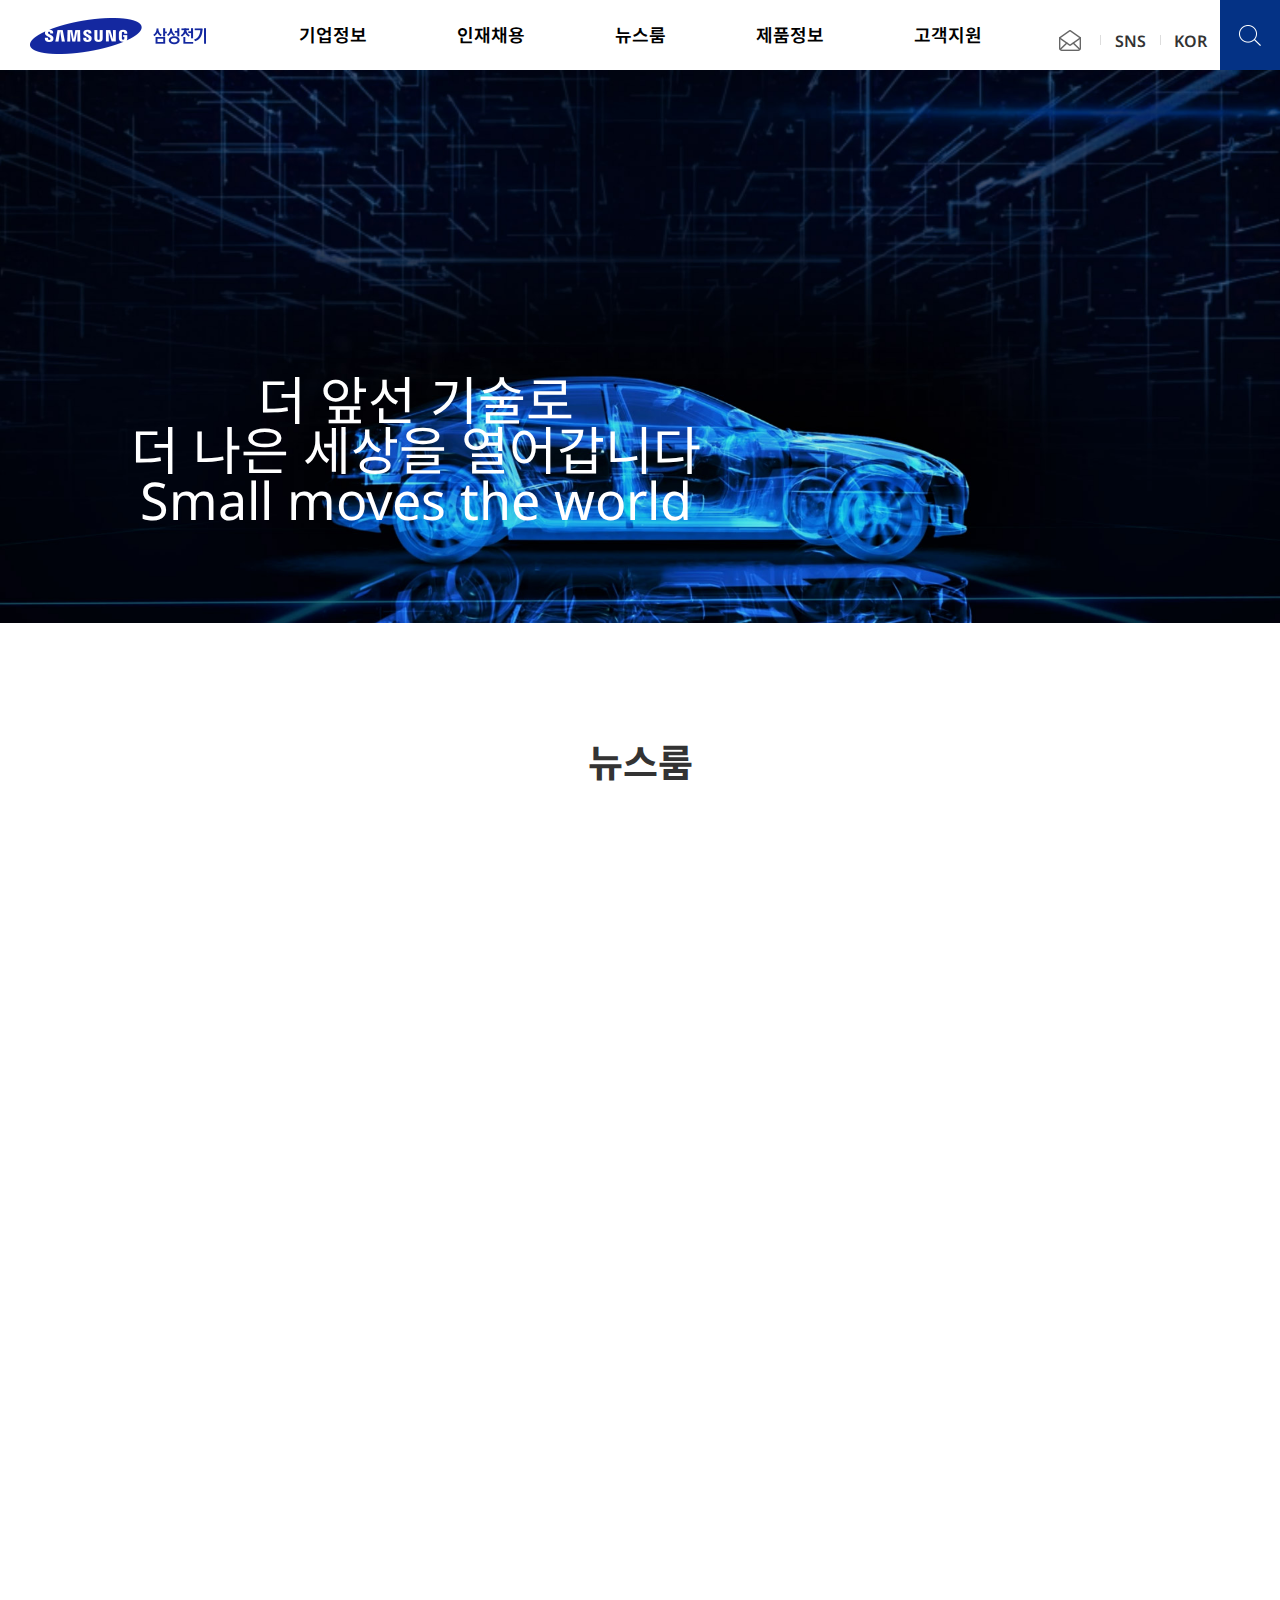
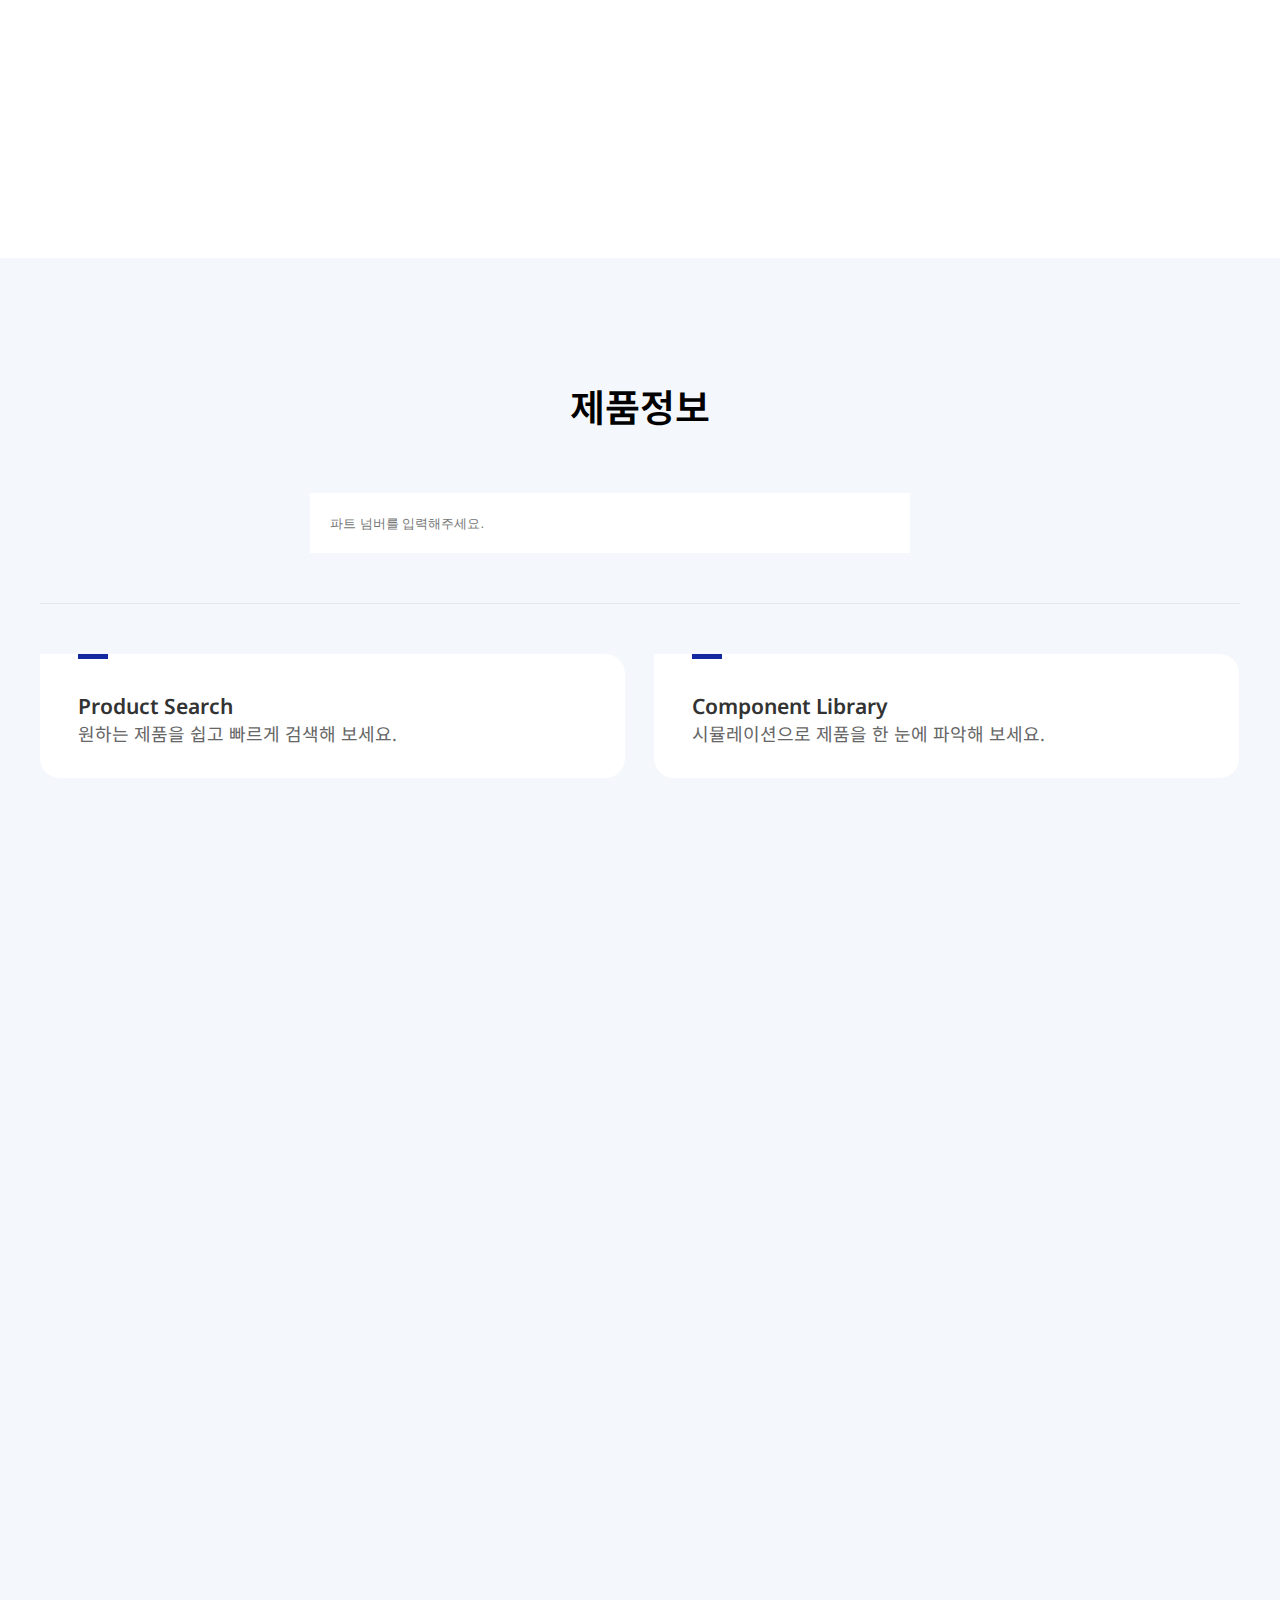
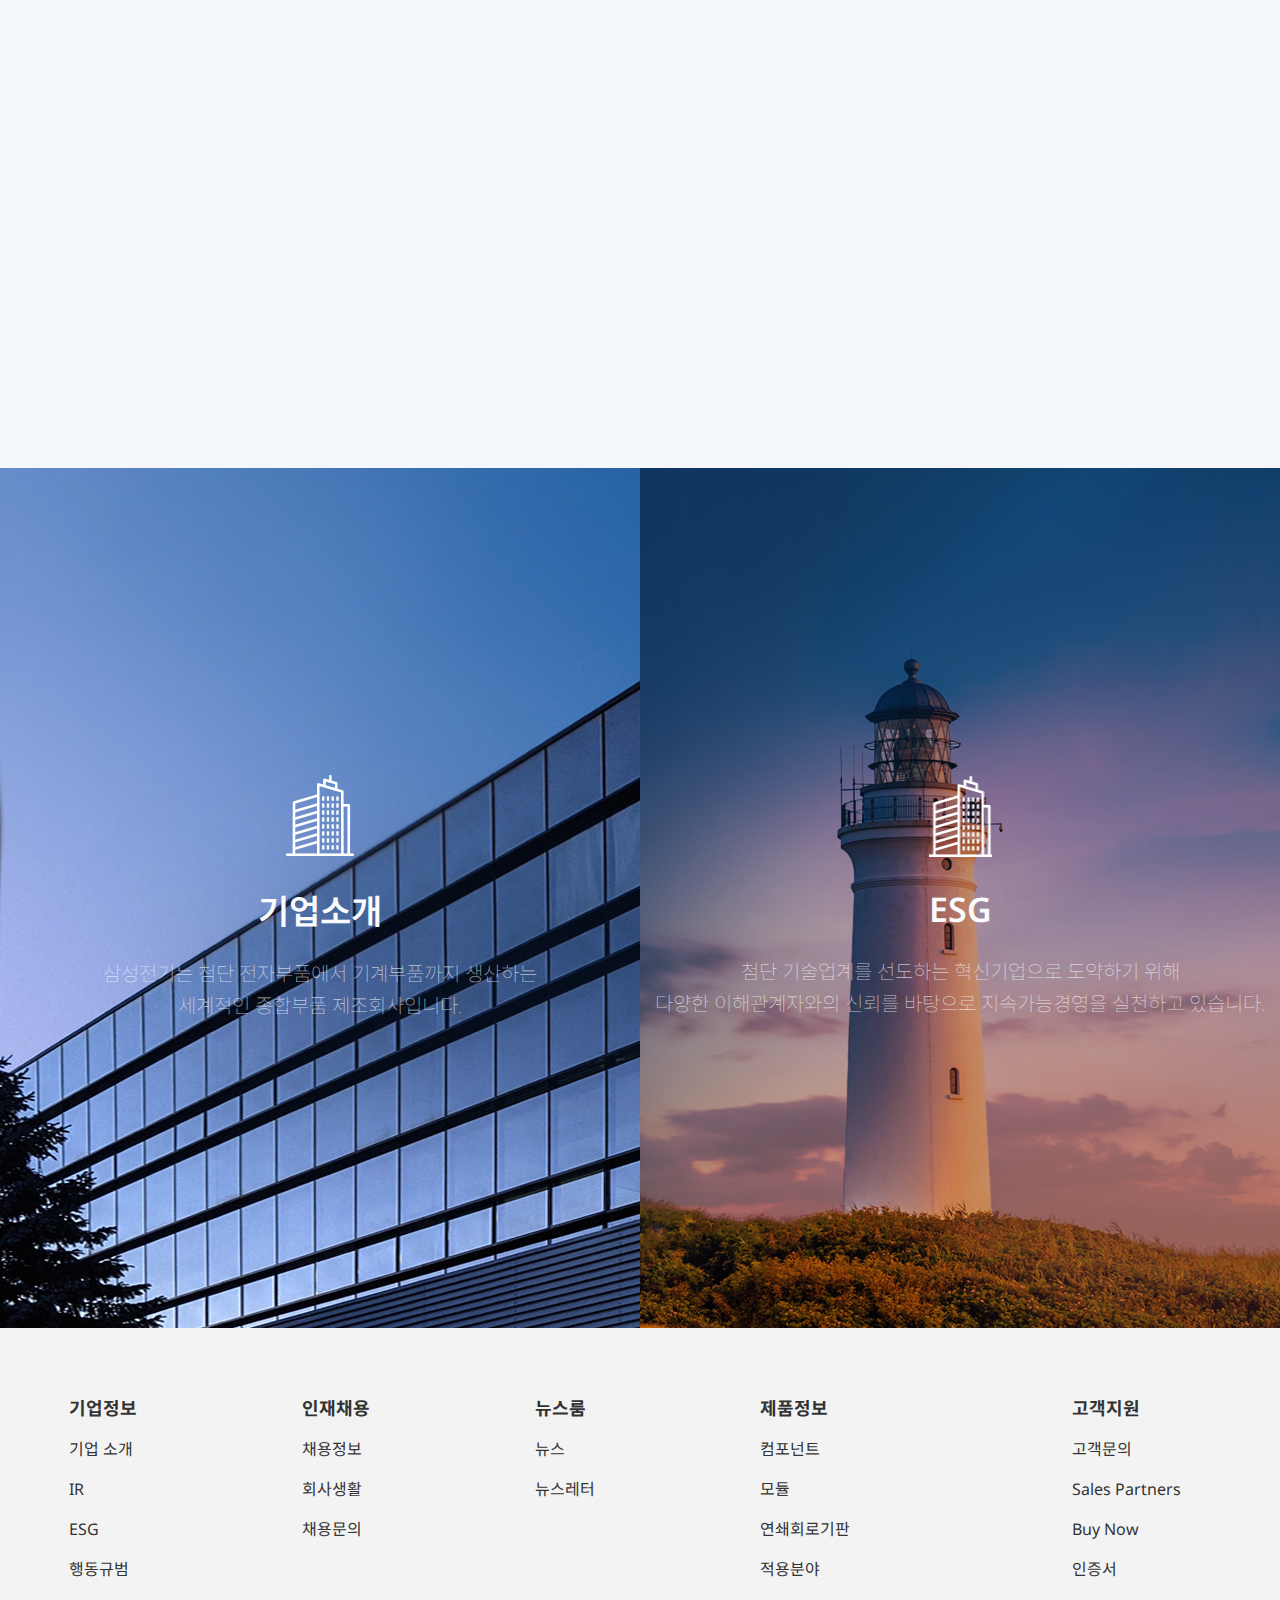
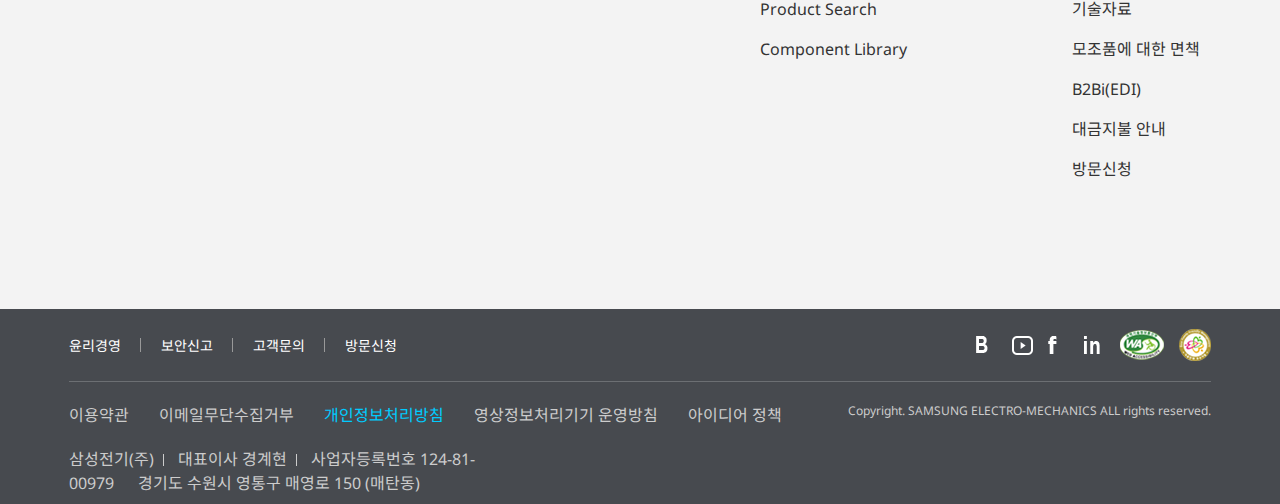
==== commit b2bfda5c: "third fix" ====
--- a/index.html
+++ b/index.html
@@ -144,7 +144,7 @@
             <form action="post">
               <label class="blind" for="product_srch">파트넘버</label>
               <input type="search" id="product_srch" placeholder="파트 넘버를 입력해주세요.">
-              <button></button>
+              <button class="blind">제품 검색</button>
             </form>
           </div>
 
